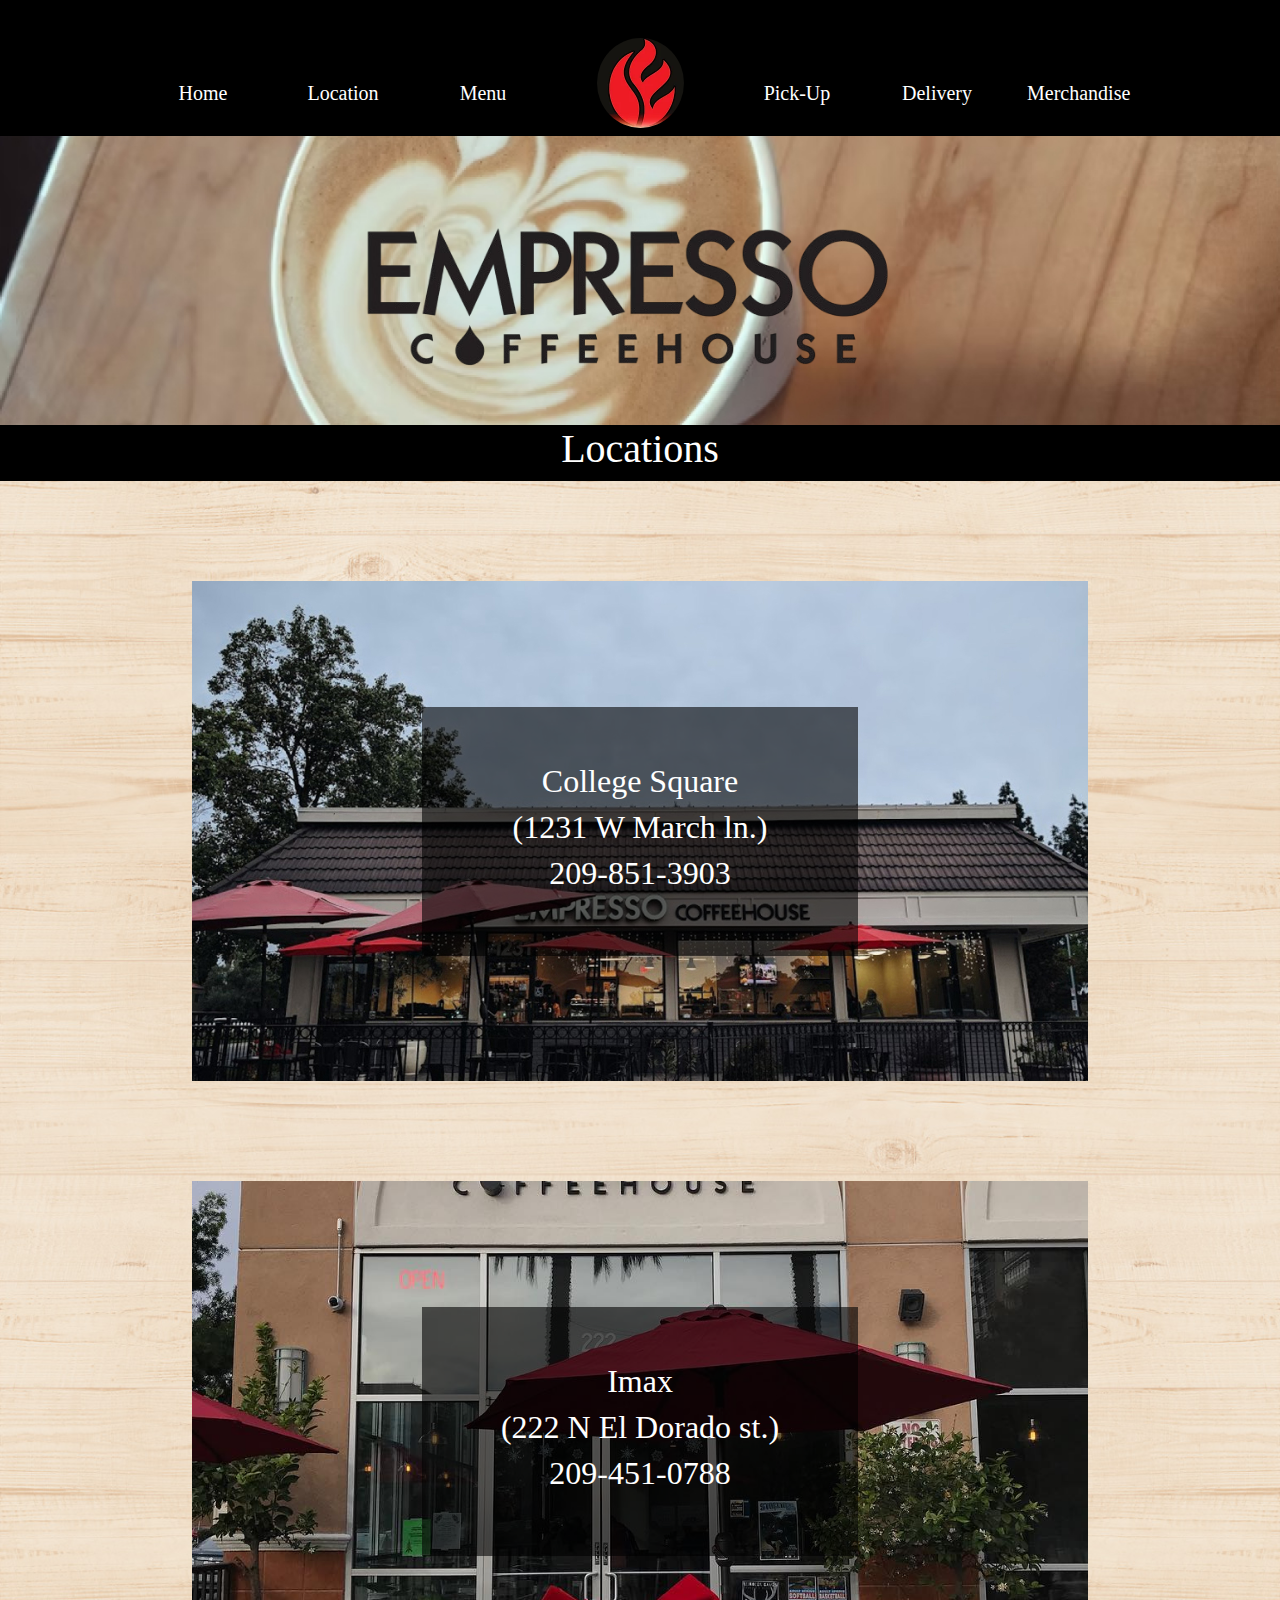
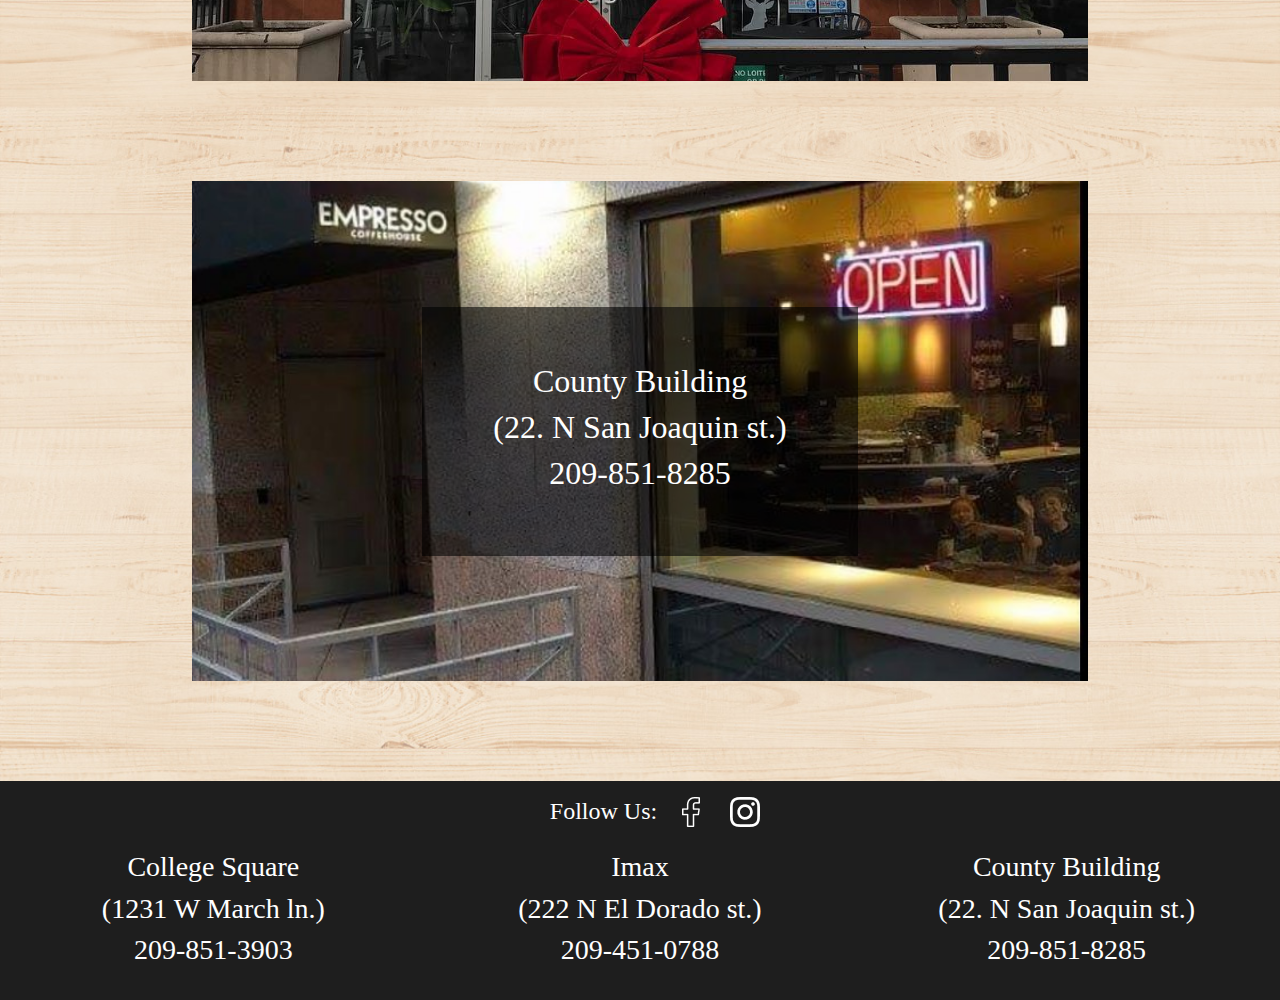
==== pages/locations.html @ 292f8e41 "Footer Responsiveness" ====
<!doctype html>
<html lang="en">
  <head>
    <meta charset="utf-8">
    <meta name="viewport" content="width=device-width, initial-scale=1">
    <title>Empresso Coffee House(Business Redesign)</title>
    <link href="https://cdn.jsdelivr.net/npm/bootstrap@5.3.3/dist/css/bootstrap.min.css" rel="stylesheet" integrity="sha384-QWTKZyjpPEjISv5WaRU9OFeRpok6YctnYmDr5pNlyT2bRjXh0JMhjY6hW+ALEwIH" crossorigin="anonymous">
    <link rel="stylesheet" href="../styles/location-style.css">
    <link rel="stylesheet" href="../styles/style.css">
  </head>

  <body>
  
  <!--Navbar start-->
  <nav class="navbar navbar-expand-lg" data-bs-theme="dark">
    <div class="container-fluid">
        <a class="navbar-brand d-lg-none nav-image-container">
            <img class=" nav-image" src="../assets/Empresso Horizontal Red black outline_ed.webp" alt="Cafe Logo" />
        </a>
        <button class="navbar-toggler" type="button" data-bs-toggle="collapse" data-bs-target="#navbarNav"
            aria-controls="navbarNav" aria-expanded="false" aria-label="Toggle navigation">
            <span class="navbar-toggler-icon"></span>
        </button>
        <div class="collapse navbar-collapse" id="navbarNav">
            <ul class="navbar-nav mx-auto navColor">
                <li class="nav-item text-navbar">
                    <a href="../index.html">Home</a>
                </li>
                <li class="nav-item text-navbar">
                    <a href="../pages/locations.html">Location</a>
                </li>
                <li class="nav-item text-navbar">
                    <a href="../pages/menu.html">Menu</a>
                </li>
                <a class="d-none d-lg-block nav-image-container">
                    <img class=" nav-image" src="../assets/Empresso Horizontal Red black outline_ed.webp" alt="Cafe Logo" />
                </a>
                <li class="nav-item text-navbar">
                    <a href="https://empresso-coffee-college-square.square.site/" target="_blank" >Pick-Up</a>
                </li>
                <li class="nav-item text-navbar">
                    <a href="https://order.online/online-ordering/business/~341841?delivery=true" target="_blank">Delivery</a>
                </li>
                <li class="nav-item text-navbar">
                    <a href="https://www.empressocoffee.com/collections/all" target="_blank">Merchandise</a>
                </li>
            </ul>
        </div>
    </div>
</nav>
  <!--Navbar end-->

  <!--Under Nav Image Start-->
  <div class="container-fluid java-bg">
    <div class="row d-flex justify-content-center">
      <div class="col-6 java-box">
        <img class="java-image" src="../assets/empressologo.png" alt="Image of coffee mug filled with coffee">
      </div>
    </div>

  </div>
  <!--Under Nav Image End-->

<!--Section Title start-->
  <div class="container-fluid section-title">
    <div class="row d-flex justify-content-center">
      <div class="col-4 d-flex justify-content-center">
        <h1>Locations</h1>
      </div>
    </div>
  </div>
   <!--Section Title end-->

  <!--Locations start-->
    <div class="container location-one location-margin">
      <div class="row address">
        <div class="col location-text">
          <h2>College Square</h2>
          <h2>(1231 W March ln.)</h2>
          <h2>209-851-3903</h2>
        </div>
      </div>
    </div>

    <div class="container location-two location-margin">
      <div class="row address">
        <div class="col location-text">
          <h2>Imax</h2>
          <h2>(222 N El Dorado st.)</h2>
          <h2>209-451-0788</h2>
        </div>
      </div>
    </div>

    <div class="container location-three location-margin">
      <div class="row address">
        <div class="col location-text">
          <h2>County Building</h2>
          <h2>(22. N San Joaquin st.)</h2>
          <h2>209-851-8285</h2>
        </div>
      </div>
    </div>

  <!--Locations end-->
  
  <!--footer start-->
    <div class="container-fluid main-footer footer-color footer-text">
      <div class="row">
        <div class="col d-flex justify-content-center footer-center mt-3">
          <h4 class="follow-centering">Follow Us:</h4>
          <a href="#"><img class="icon-margin" src="../assets/Facebook.png" alt="FaceBook Logo"> </a>
          
          <a href="#"><img class="icon-margin2" src="../assets/Instagram.png" alt="Instagram Logo"></a>
        </div>
      </div>
      <div class="row mt-3 text-center">
        <div class="col-12 col-md-4 footer-margin">
          <h3>College Square</h3>
          <h3>(1231 W March ln.)</h3>
          <h3>209-851-3903</h3>
        </div>
        <div class="col-12 col-md-4 footer-margin">
          <h3>Imax</h3>
          <h3>(222 N El Dorado st.)</h3>
          <h3>209-451-0788</h3>
        </div>
        <div class="col-12 col-md-4 footer-margin">
          <h3>County Building</h3>
          <h3>(22. N San Joaquin st.)</h3>
          <h3>209-851-8285</h3>
        </div>
      </div>
    </div>
  <!--footer end-->
  
    <script src="https://cdn.jsdelivr.net/npm/bootstrap@5.3.3/dist/js/bootstrap.bundle.min.js" integrity="sha384-YvpcrYf0tY3lHB60NNkmXc5s9fDVZLESaAA55NDzOxhy9GkcIdslK1eN7N6jIeHz" crossorigin="anonymous"></script>
  </body>

  </html>
---- styles/location-style.css ----
.location-margin{
    margin-top: 100px;
}

.location-one {
  background-image: url(../assets/CollegeSquareLocation4.jpg);
  background-repeat: no-repeat;
  background-position: center;
  max-width: 70%;
  height: 500px;
  background-size: cover;
  display: flex;
  justify-content: center;
  align-items: center;
}

.location-two {
  background-image: url(../assets/imaxcoffee.jpg);
  background-repeat: no-repeat;
  background-position: center;
  max-width: 70%;
  height: 500px;
  background-size: cover;
  display: flex;
  justify-content: center;
  align-items: center;
}

.location-three {
  background-image: url(../assets/courtcoffee.jpg);
  background-repeat: no-repeat;
  background-position: center;
  max-width:  70%;
  height: 500px;
  background-size: cover;
  display: flex;
  justify-content: center;
  align-items: center;
}

.address {
    background-color: #00000096;
    color: #ffffff;
    text-align: center;
    padding: 55px;
    width: 50%;
    font-family: serif, sans-serif;
    align-items: center;
  }

  @media screen and (max-width: 900px){
    .address{
        height: 50%;
        width: 70%;
        padding: 30px;
        display: flex;
        justify-content: center;
    }
  }

  @media screen and (max-width: 730px){
    .address{
        width: 75%;
        height: 50%;
        padding: 10px
    
    }
  }

  @media screen and (max-width: 580px){
    .address{
        width: 80%;
        height: 55%;
        padding: 0px;
    }
  }

  @media screen and (max-width: 500px) {
    .location-one{
        max-width: 80%;
    }
    .location-two{
        max-width: 80%;
    }
    .location-three{
        max-width: 80%;
    }
  }

  @media screen and (max-width: 426px) {
   .address{
    width: 82.5%;
   }
  }
---- styles/style.css ----
/* Fonts Start */
@font-face {
    font-family: Serif;
    src: url(../assets/fonts/HedvigLettersSerif-Regular-VariableFont_opsz.ttf);
}

@font-face {
    font-family: Sans;
    src: url(../assets/fonts/HedvigLettersSans-Regular.ttf);
}

/* Fonts End */


/*Element selectors start*/
body {
    background-image: url(../assets/bgtexture.jpg);
    background-size: 100%;
    background-repeat: repeat-y;
}

/*Element selectots end*/

/*Class selections start*/

/* NavBar & Logo Start */
.navbar {
    background-color: black;
}

.navbar-nav a {
    color: white;
    text-decoration: none;
}

.navbar-nav a:hover {
    color: #EC221F;
}

.navbar button {
    color: white;
}

.nav-image {
    border-radius: 50%;
    max-width: 50%;

}

.nav-image-container {
    text-align: center;
}

.java-bg {
    background-image: url(../assets/Coffee\ Cup\ under\ Nav.jpg);
    background-repeat: no-repeat;
    background-size: cover;
    background-position: center;
    max-width: 100%;
    height: auto;

}

.java-box {
    margin: 3rem;
}

.java-image {
    max-width: 100%;
    min-width: 220px;
}

/* NavBar & Logo End */

/* Section Title Start */
.section-title {
    color: white;
    background-color: black;
    font-family: serif, sans-serif;
}

/* Section Title End */

/* About Start */
.about-bg {
    background-image: url(../assets/oldshop.jpg);
    background-repeat: no-repeat;
    background-position: center;
    background-size: cover;
    color: white;
    font-family: serif, sans-serif;
    max-width: 90%;
    height: auto;
    margin-top: 5rem;
}

.about-box {
    background-color: #080808ba;
    margin-top: 15rem;
    margin-bottom: 15rem;
}

/* About End */

/* Footer Home Start */

.main-footer {
    font-family: serif, sans-serif;
    width: 100%;
    height: auto;
}

.footer-color {
    background-color: #1e1e1e;
    padding-bottom: 25px;
    margin-top: 100px;
}

.footer-text {
    color: #ffffff;
}

.footer-center{
    display: flex;
    justify-content: center;
}

.follow-centering {
    margin-left: 30px
}

.icon-margin {
    margin-left: 25px;
    margin-right: 15px;
}

.icon-margin2 {
    margin-left: 15px;
}

/* Footer Home End */



/*Class selectors end*/

/*Media queries start*/
@media (min-width:992px) {
    .navbar-nav li {
        font-family: serif, sans-serif;
        font-size: 1.25rem;
        text-align: center;
        width: 100px;
        margin: 70px 20px 20px;
    }

    .navColor {
        background: black 0% 0% no-repeat padding-box;
        top: 0px;
        bottom: 0px;
        width: auto;
        height: 7.5rem;
        justify-content: center;
        align-items: flex-end;
    }
}

@media (max-width: 991px) {
    .navbar-collapse {
        background-color: black;
        position: absolute;
        top: 100%;
        left: 0;
        right: 0;
        z-index: 1000;
    }

    .navbar-nav li {
        font-family: serif, sans-serif;
        font-size: 1.25rem;
        text-align: start;
        width: 100px;
        margin: 1rem;
    }

    .navColor {
        background-color: black;
        width: 100%;
        padding: 1rem 0;
    }
}

@media (max-width: 767px){
    .footer-margin{
        margin: 50px 0 0;
    }
}

@media (max-width: 426px) {
    .about-text {
        font-size: x-large;
    }
}

/*Media queries end*/
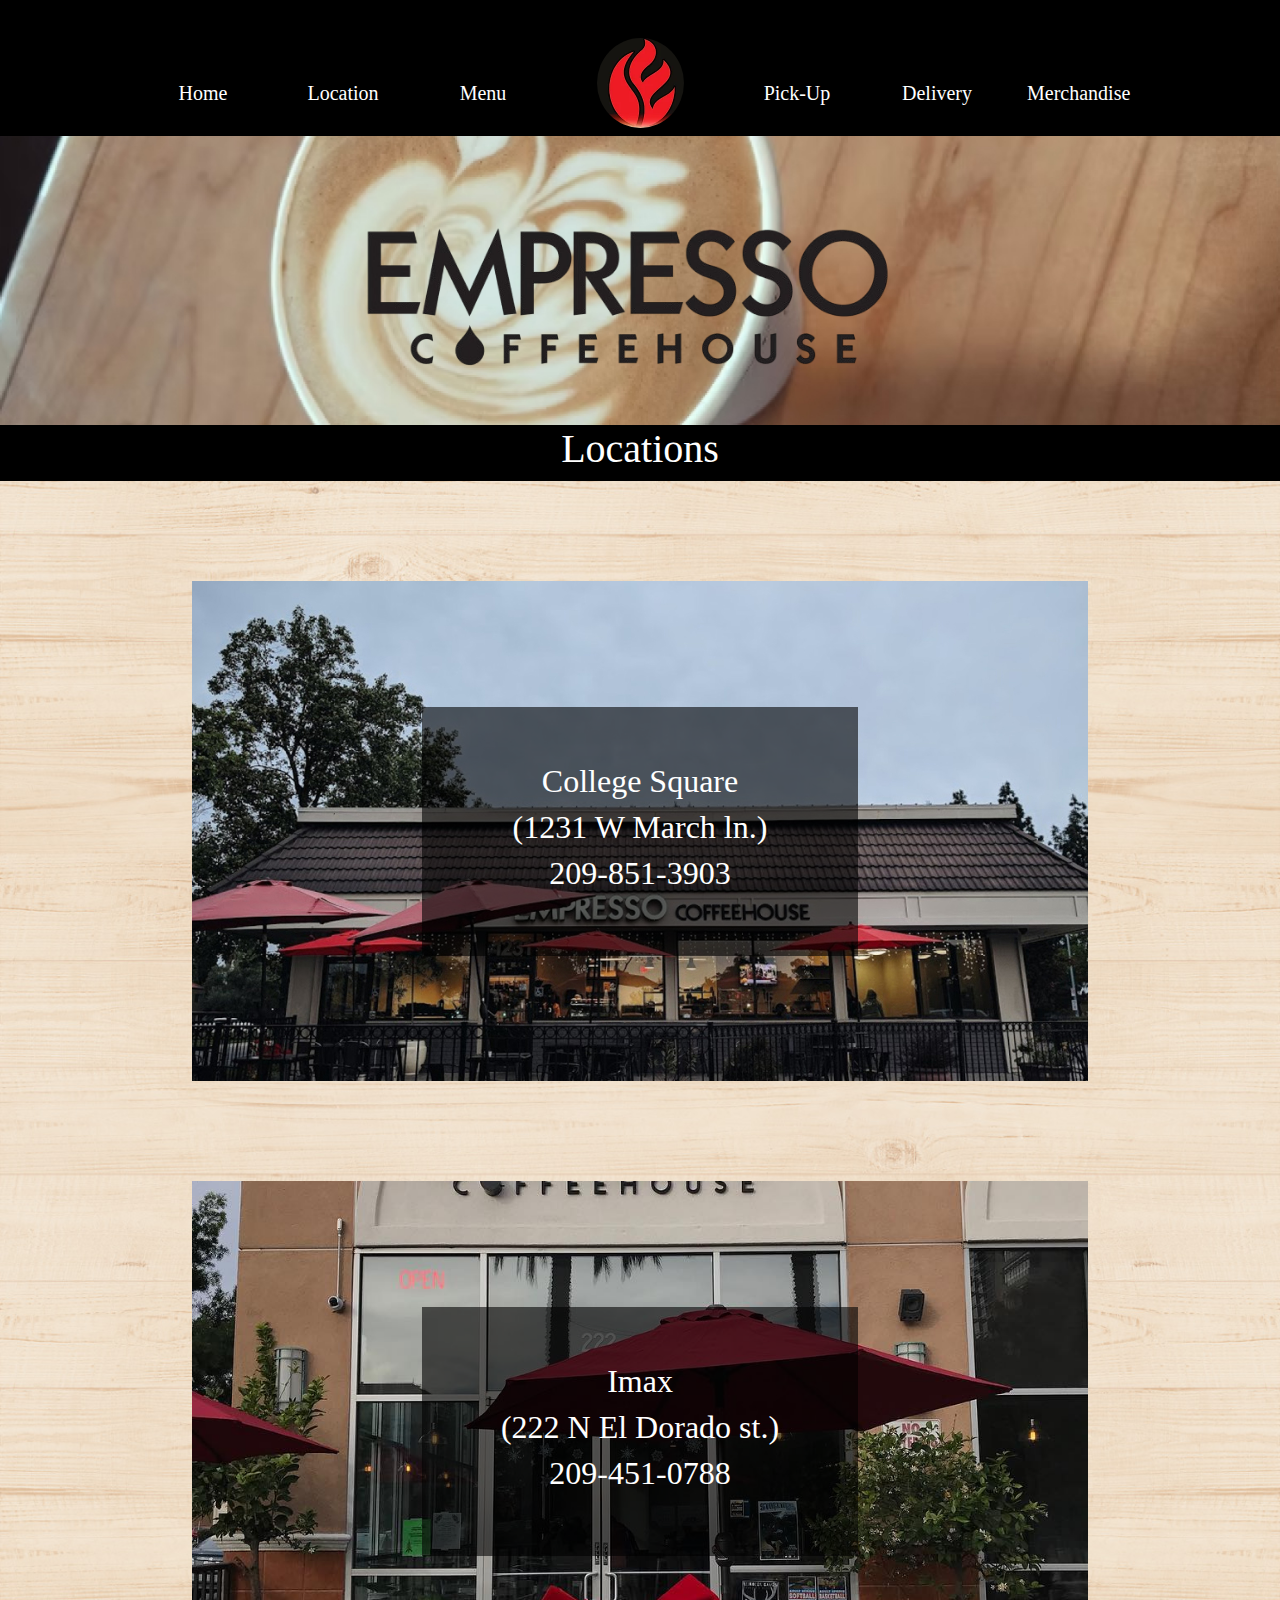
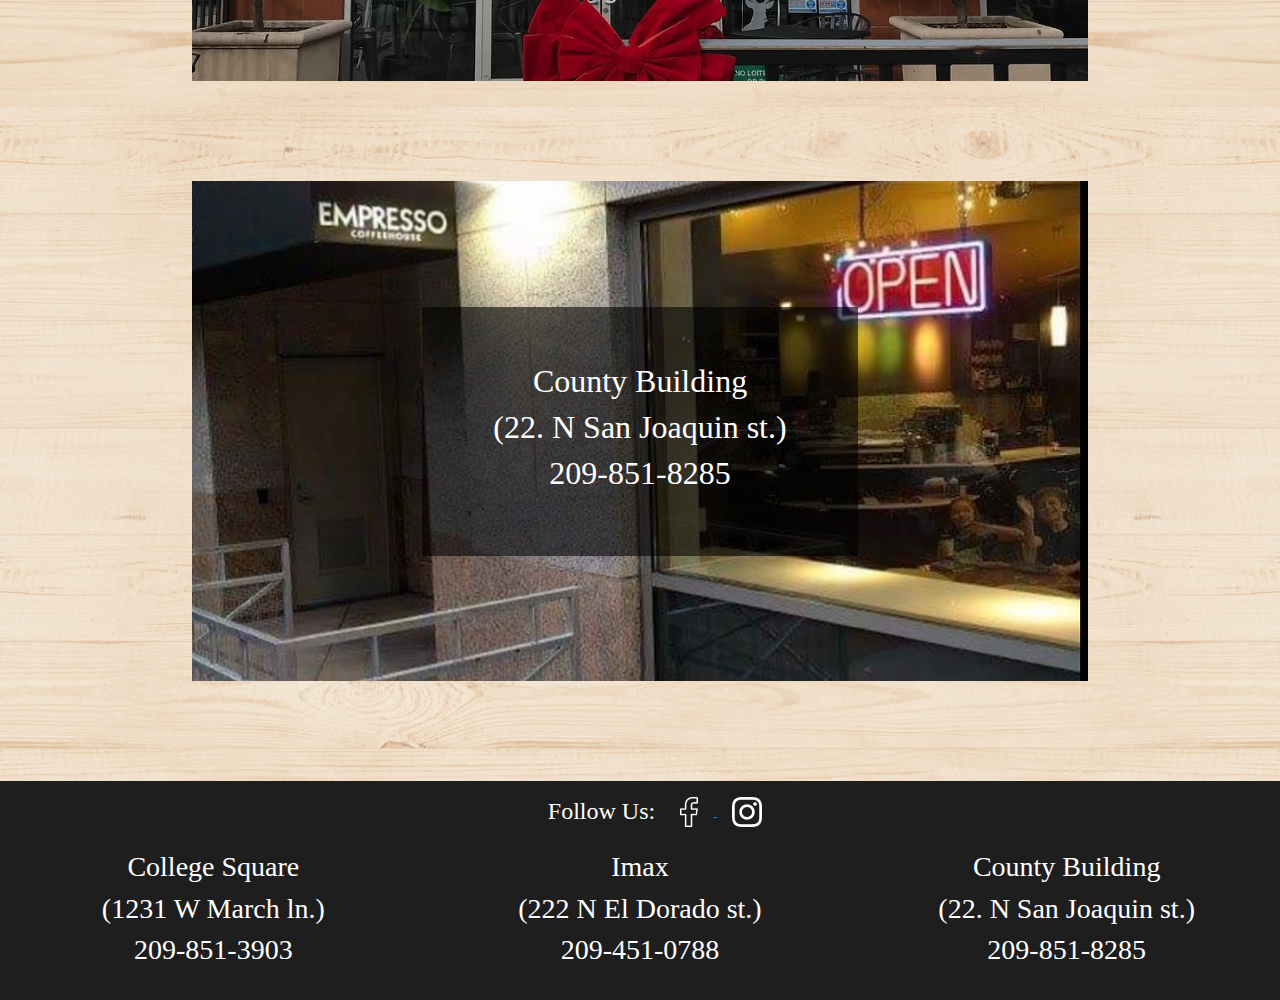
==== commit 42b42752: "Image resizing and responsiveness" ====
--- a/pages/locations.html
+++ b/pages/locations.html
@@ -107,11 +107,13 @@
   <!--footer start-->
     <div class="container-fluid main-footer footer-color footer-text">
       <div class="row">
-        <div class="col d-flex justify-content-center footer-center mt-3">
+        <div class="col follow-content mt-3">
           <h4 class="follow-centering">Follow Us:</h4>
+          <div class="footer-shift">
           <a href="#"><img class="icon-margin" src="../assets/Facebook.png" alt="FaceBook Logo"> </a>
           
           <a href="#"><img class="icon-margin2" src="../assets/Instagram.png" alt="Instagram Logo"></a>
+        </div>
         </div>
       </div>
       <div class="row mt-3 text-center">
--- a/styles/location-style.css
+++ b/styles/location-style.css
@@ -1,6 +1,5 @@
-
-.location-margin{
-    margin-top: 100px;
+.location-margin {
+  margin-top: 100px;
 }
 
 .location-one {
@@ -31,7 +30,7 @@
   background-image: url(../assets/courtcoffee.jpg);
   background-repeat: no-repeat;
   background-position: center;
-  max-width:  70%;
+  max-width: 70%;
   height: 500px;
   background-size: cover;
   display: flex;
@@ -40,56 +39,81 @@
 }
 
 .address {
-    background-color: #00000096;
-    color: #ffffff;
-    text-align: center;
-    padding: 55px;
-    width: 50%;
-    font-family: serif, sans-serif;
-    align-items: center;
+  background-color: #00000096;
+  color: #ffffff;
+  text-align: center;
+  padding: 55px;
+  width: 50%;
+  font-family: serif, sans-serif;
+  align-items: center;
+}
+
+@media screen and (max-width: 900px) {
+  .address {
+    height: 50%;
+    width: 70%;
+    padding: 30px;
+    display: flex;
+    justify-content: center;
+  }
+}
+
+@media screen and (max-width: 730px) {
+  .address {
+    width: 75%;
+    height: 50%;
+    padding: 10px;
+  }
+}
+
+@media screen and (max-width: 580px) {
+  .address {
+    width: 80%;
+    height: 55%;
+    padding: 0px;
+  }
+}
+
+@media screen and (max-width: 500px) {
+  .location-one {
+    max-width: 80%;
+  }
+  .location-two {
+    max-width: 80%;
+  }
+  .location-three {
+    max-width: 80%;
+  }
+}
+
+@media screen and (max-width: 426px) {
+  .address {
+    width: 82.5%;
   }
 
-  @media screen and (max-width: 900px){
-    .address{
-        height: 50%;
-        width: 70%;
-        padding: 30px;
-        display: flex;
-        justify-content: center;
-    }
+  .location-one {
+    max-width: 80%;
+    height: 400px;
   }
+  .location-two {
+    max-width: 80%;
+    height: 400px;
+  }
+  .location-three {
+    max-width: 80%;
+    height: 400px;
+  }
+}
 
-  @media screen and (max-width: 730px){
-    .address{
-        width: 75%;
-        height: 50%;
-        padding: 10px
-    
-    }
-  }
+@media screen and (max-width: 320px){
+    .location-one {
+        height: 350px;
+      }
+      .location-two {
 
-  @media screen and (max-width: 580px){
-    .address{
-        width: 80%;
-        height: 55%;
-        padding: 0px;
-    }
-  }
-
-  @media screen and (max-width: 500px) {
-    .location-one{
-        max-width: 80%;
-    }
-    .location-two{
-        max-width: 80%;
-    }
-    .location-three{
-        max-width: 80%;
-    }
-  }
-
-  @media screen and (max-width: 426px) {
-   .address{
-    width: 82.5%;
-   }
-  }
+        height: 350px;
+      }
+      .location-three {
+        height: 350px;
+      }
+}
--- a/styles/style.css
+++ b/styles/style.css
@@ -120,7 +120,7 @@
     color: #ffffff;
 }
 
-.footer-center{
+.follow-content{
     display: flex;
     justify-content: center;
 }
@@ -192,8 +192,9 @@
 
 @media (max-width: 767px){
     .footer-margin{
-        margin: 50px 0 0;
-    }
+        margin: 40px 0 0;
+    }
+
 }
 
 @media (max-width: 426px) {
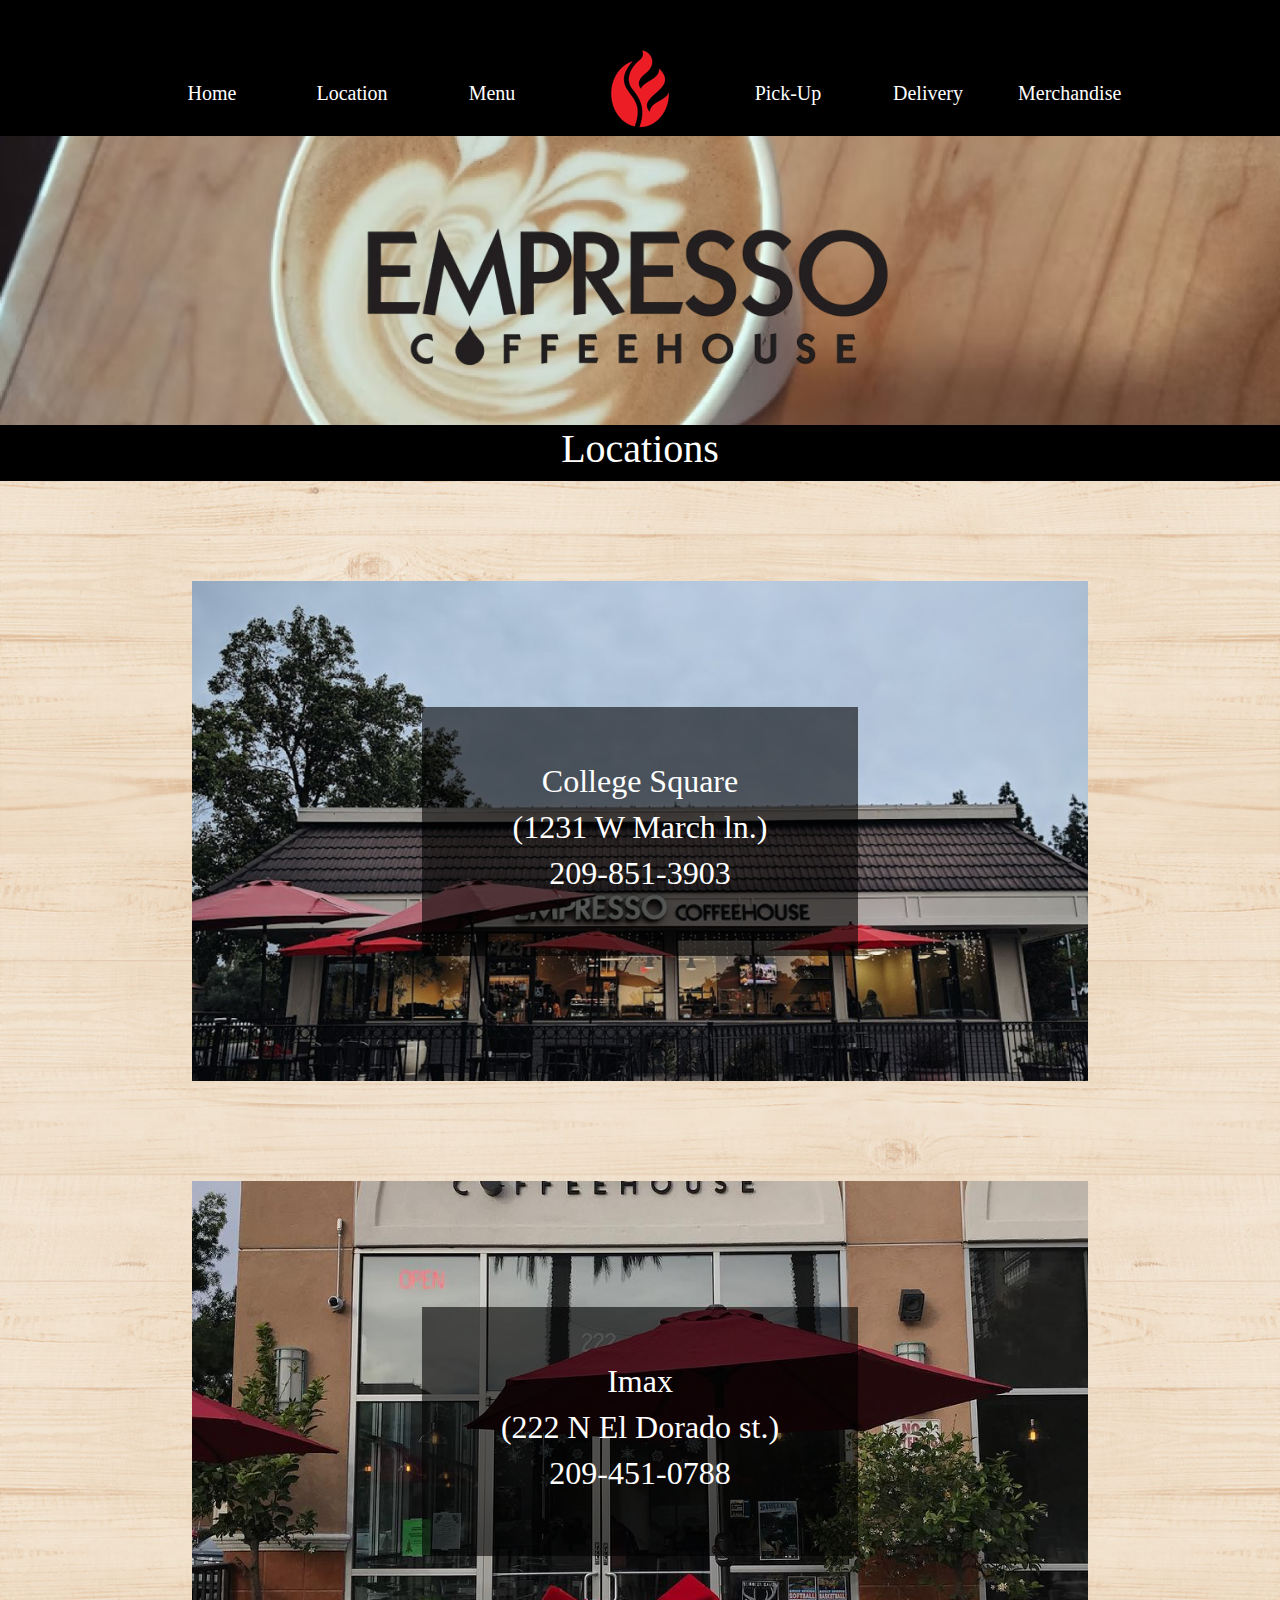
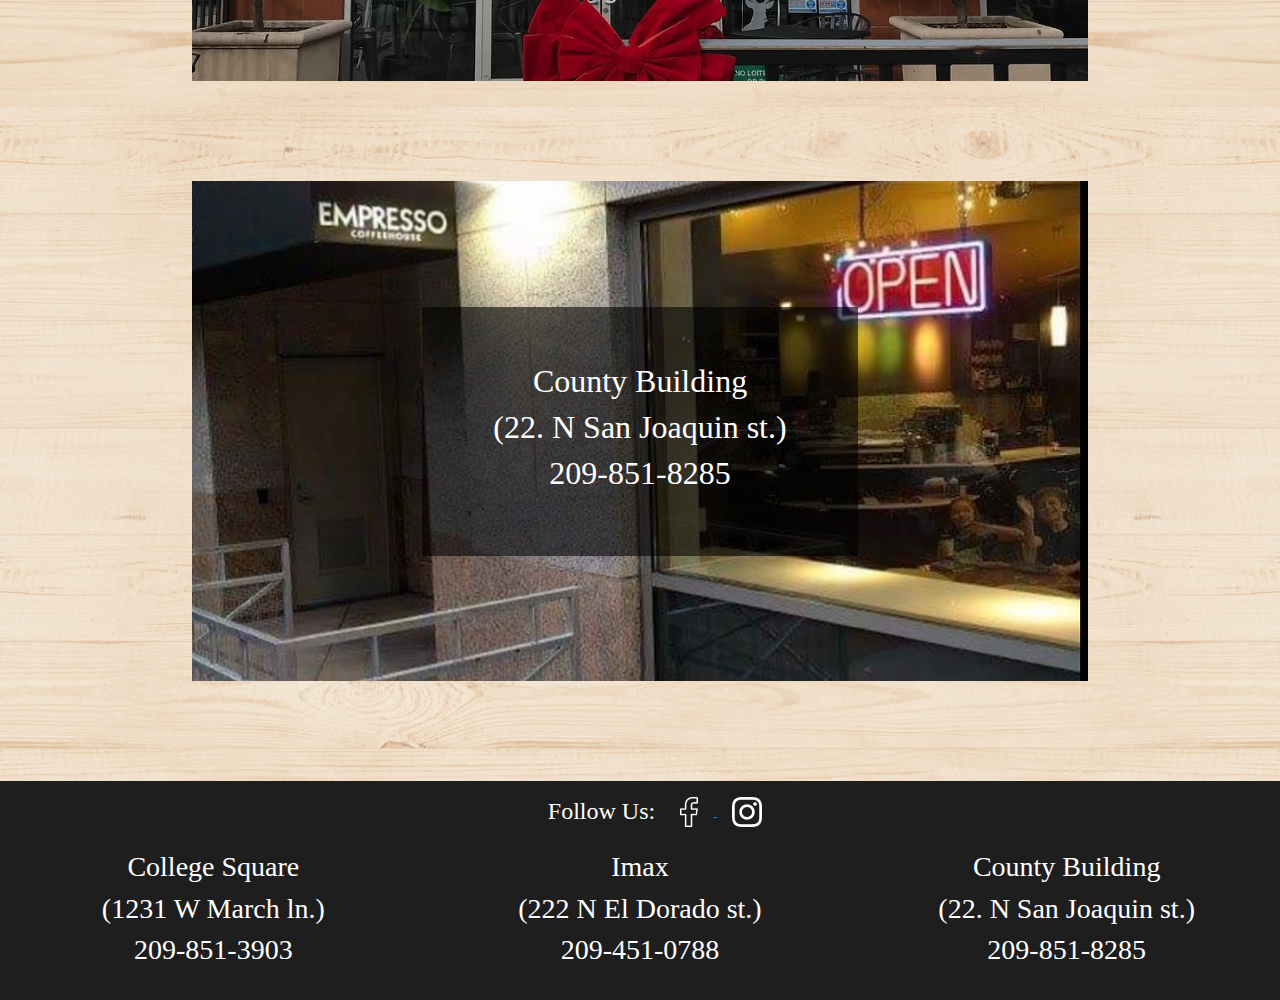
==== commit bf5ccc66: "Merge branch 'main' of https://github.com/santimm44/Business-Redesign-Empresso-Coffee-House" ====
--- a/pages/locations.html
+++ b/pages/locations.html
@@ -15,7 +15,7 @@
   <nav class="navbar navbar-expand-lg" data-bs-theme="dark">
     <div class="container-fluid">
         <a class="navbar-brand d-lg-none nav-image-container">
-            <img class=" nav-image" src="../assets/Empresso Horizontal Red black outline_ed.webp" alt="Cafe Logo" />
+            <img class=" nav-image" src="../assets/empressoNavLogo.png" alt="Cafe Logo" />
         </a>
         <button class="navbar-toggler" type="button" data-bs-toggle="collapse" data-bs-target="#navbarNav"
             aria-controls="navbarNav" aria-expanded="false" aria-label="Toggle navigation">
@@ -33,7 +33,7 @@
                     <a href="../pages/menu.html">Menu</a>
                 </li>
                 <a class="d-none d-lg-block nav-image-container">
-                    <img class=" nav-image" src="../assets/Empresso Horizontal Red black outline_ed.webp" alt="Cafe Logo" />
+                    <img class=" nav-image" src="../assets/empressoNavLogo.png" alt="Cafe Logo" />
                 </a>
                 <li class="nav-item text-navbar">
                     <a href="https://empresso-coffee-college-square.square.site/" target="_blank" >Pick-Up</a>
--- a/styles/style.css
+++ b/styles/style.css
@@ -38,7 +38,10 @@
 }
 
 .navbar button {
-    color: white;
+    color: #EC221F;
+}
+.navbar button:hover {
+    color: #EC221F;
 }
 
 .nav-image {
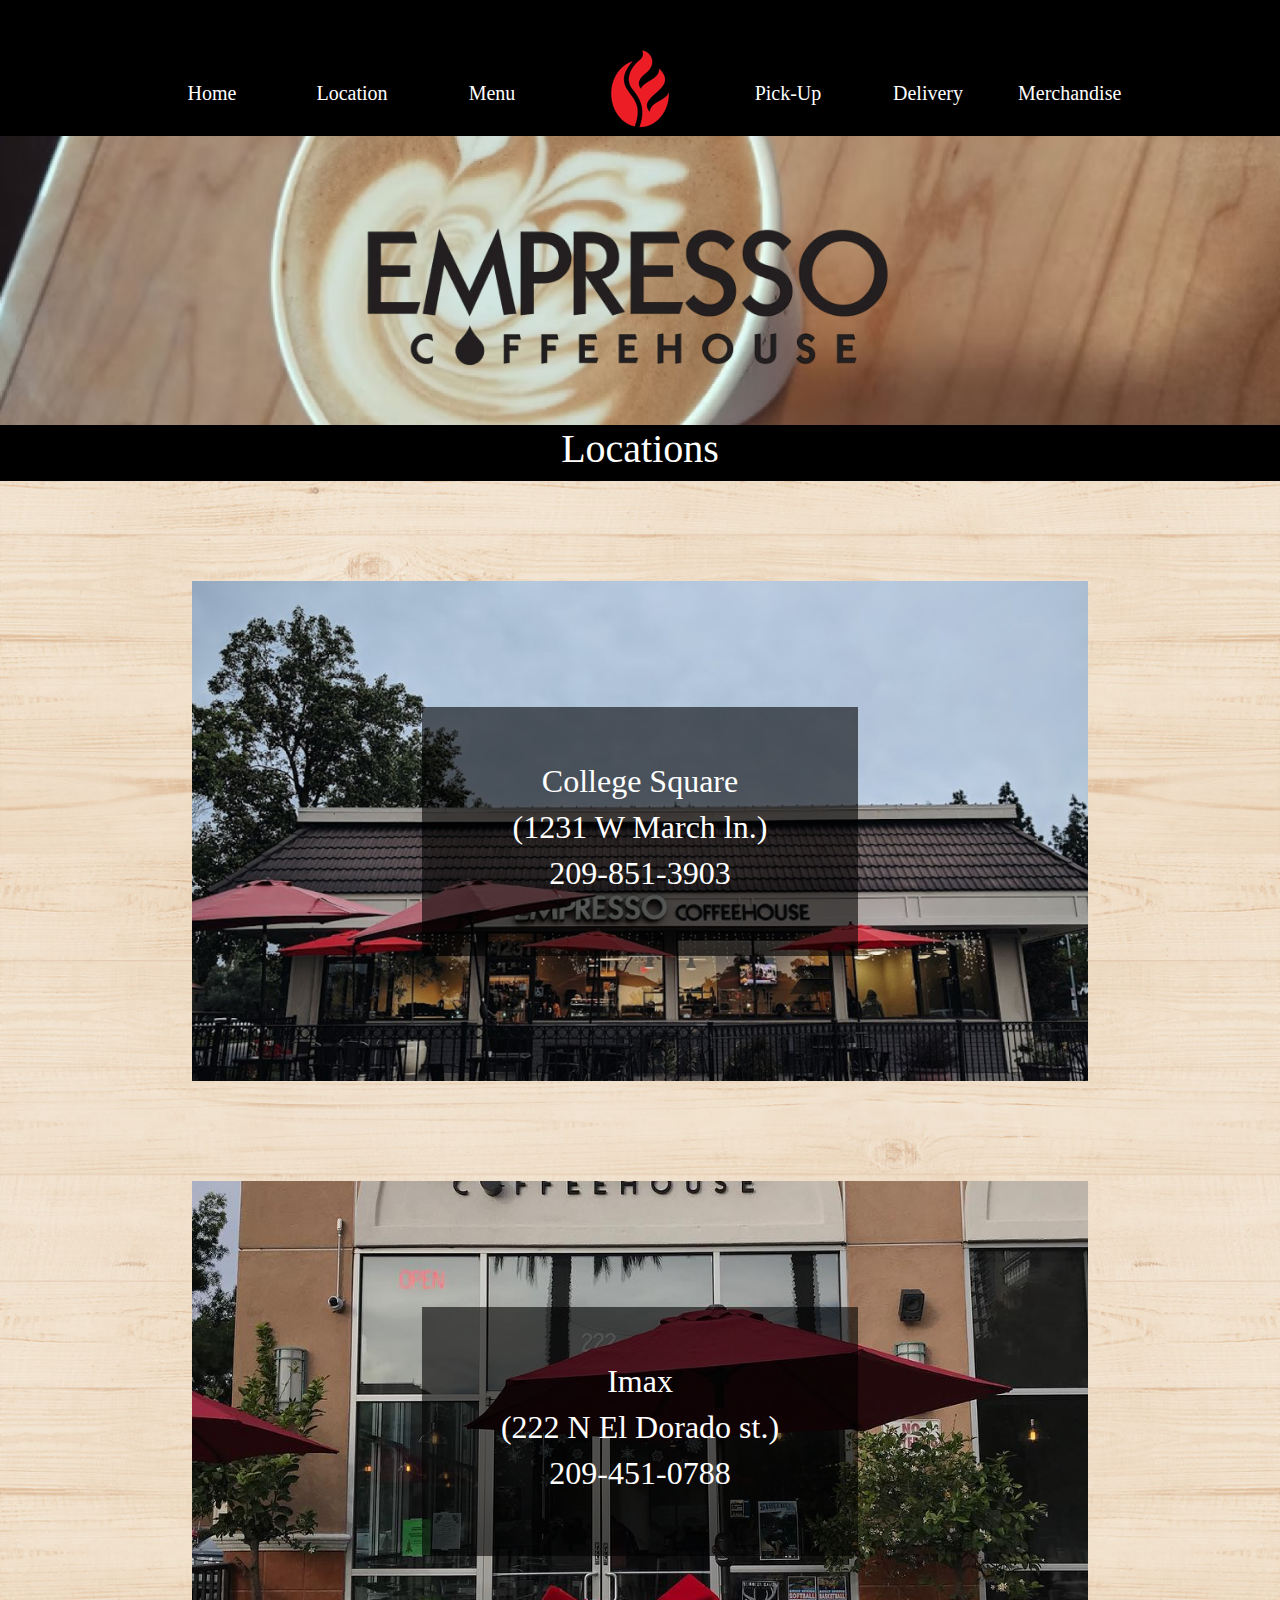
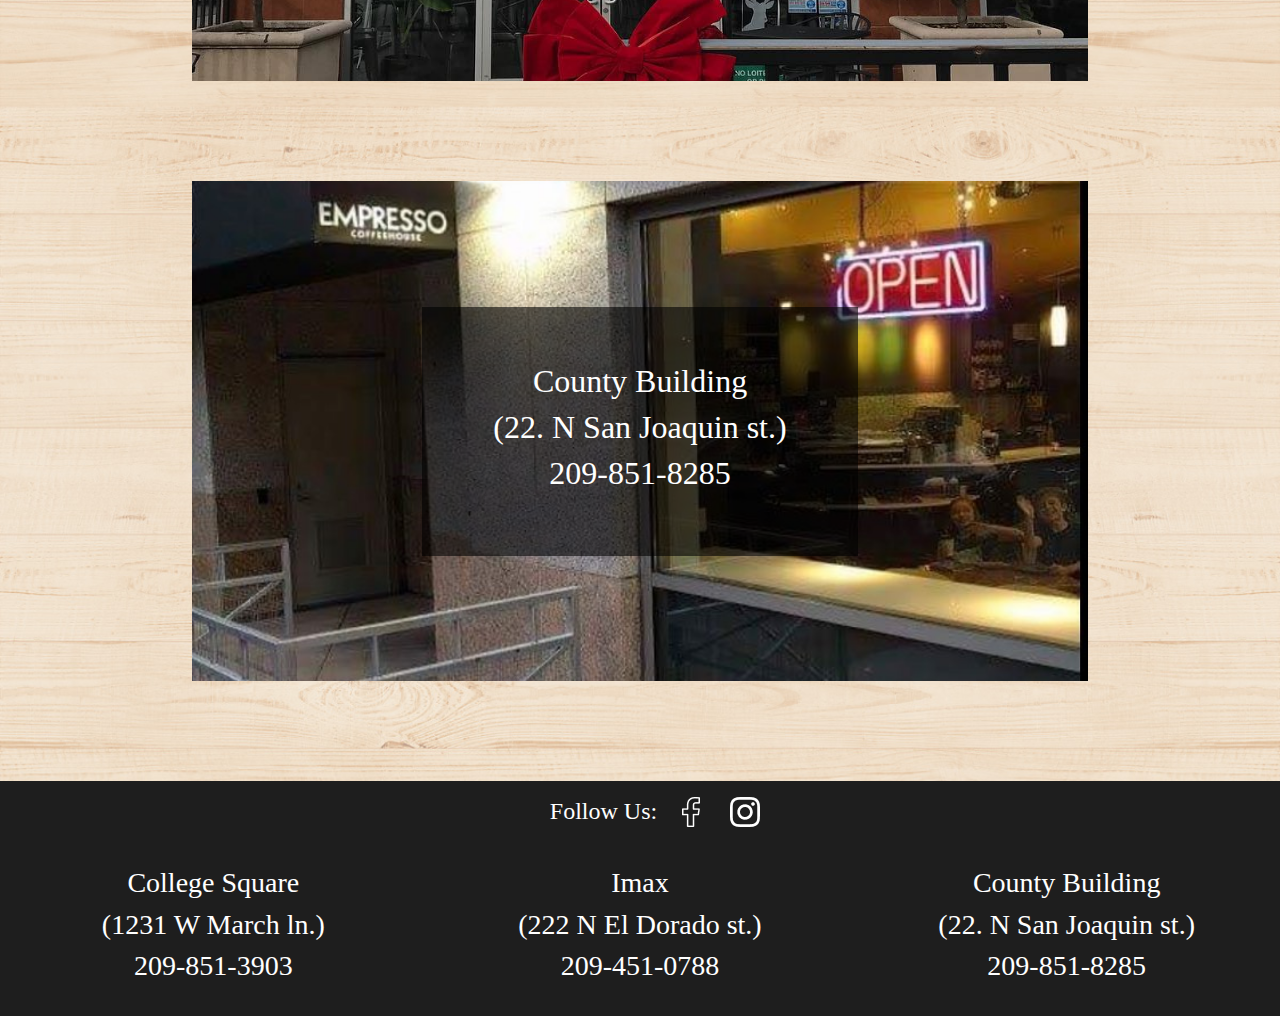
==== commit c7164a63: "Display none for footer" ====
--- a/pages/locations.html
+++ b/pages/locations.html
@@ -1,53 +1,55 @@
 <!doctype html>
 <html lang="en">
-  <head>
-    <meta charset="utf-8">
-    <meta name="viewport" content="width=device-width, initial-scale=1">
-    <title>Empresso Coffee House(Business Redesign)</title>
-    <link href="https://cdn.jsdelivr.net/npm/bootstrap@5.3.3/dist/css/bootstrap.min.css" rel="stylesheet" integrity="sha384-QWTKZyjpPEjISv5WaRU9OFeRpok6YctnYmDr5pNlyT2bRjXh0JMhjY6hW+ALEwIH" crossorigin="anonymous">
-    <link rel="stylesheet" href="../styles/location-style.css">
-    <link rel="stylesheet" href="../styles/style.css">
-  </head>
 
-  <body>
-  
+<head>
+  <meta charset="utf-8">
+  <meta name="viewport" content="width=device-width, initial-scale=1">
+  <title>Empresso Coffee House(Business Redesign)</title>
+  <link href="https://cdn.jsdelivr.net/npm/bootstrap@5.3.3/dist/css/bootstrap.min.css" rel="stylesheet"
+    integrity="sha384-QWTKZyjpPEjISv5WaRU9OFeRpok6YctnYmDr5pNlyT2bRjXh0JMhjY6hW+ALEwIH" crossorigin="anonymous">
+  <link rel="stylesheet" href="../styles/location-style.css">
+  <link rel="stylesheet" href="../styles/style.css">
+</head>
+
+<body>
+
   <!--Navbar start-->
   <nav class="navbar navbar-expand-lg" data-bs-theme="dark">
     <div class="container-fluid">
-        <a class="navbar-brand d-lg-none nav-image-container">
+      <a class="navbar-brand d-lg-none nav-image-container">
+        <img class=" nav-image" src="../assets/empressoNavLogo.png" alt="Cafe Logo" />
+      </a>
+      <button class="navbar-toggler" type="button" data-bs-toggle="collapse" data-bs-target="#navbarNav"
+        aria-controls="navbarNav" aria-expanded="false" aria-label="Toggle navigation">
+        <span class="navbar-toggler-icon"></span>
+      </button>
+      <div class="collapse navbar-collapse" id="navbarNav">
+        <ul class="navbar-nav mx-auto navColor">
+          <li class="nav-item text-navbar">
+            <a href="../index.html">Home</a>
+          </li>
+          <li class="nav-item text-navbar">
+            <a href="../pages/locations.html">Location</a>
+          </li>
+          <li class="nav-item text-navbar">
+            <a href="../pages/menu.html">Menu</a>
+          </li>
+          <a class="d-none d-lg-block nav-image-container">
             <img class=" nav-image" src="../assets/empressoNavLogo.png" alt="Cafe Logo" />
-        </a>
-        <button class="navbar-toggler" type="button" data-bs-toggle="collapse" data-bs-target="#navbarNav"
-            aria-controls="navbarNav" aria-expanded="false" aria-label="Toggle navigation">
-            <span class="navbar-toggler-icon"></span>
-        </button>
-        <div class="collapse navbar-collapse" id="navbarNav">
-            <ul class="navbar-nav mx-auto navColor">
-                <li class="nav-item text-navbar">
-                    <a href="../index.html">Home</a>
-                </li>
-                <li class="nav-item text-navbar">
-                    <a href="../pages/locations.html">Location</a>
-                </li>
-                <li class="nav-item text-navbar">
-                    <a href="../pages/menu.html">Menu</a>
-                </li>
-                <a class="d-none d-lg-block nav-image-container">
-                    <img class=" nav-image" src="../assets/empressoNavLogo.png" alt="Cafe Logo" />
-                </a>
-                <li class="nav-item text-navbar">
-                    <a href="https://empresso-coffee-college-square.square.site/" target="_blank" >Pick-Up</a>
-                </li>
-                <li class="nav-item text-navbar">
-                    <a href="https://order.online/online-ordering/business/~341841?delivery=true" target="_blank">Delivery</a>
-                </li>
-                <li class="nav-item text-navbar">
-                    <a href="https://www.empressocoffee.com/collections/all" target="_blank">Merchandise</a>
-                </li>
-            </ul>
-        </div>
+          </a>
+          <li class="nav-item text-navbar">
+            <a href="https://empresso-coffee-college-square.square.site/" target="_blank">Pick-Up</a>
+          </li>
+          <li class="nav-item text-navbar">
+            <a href="https://order.online/online-ordering/business/~341841?delivery=true" target="_blank">Delivery</a>
+          </li>
+          <li class="nav-item text-navbar">
+            <a href="https://www.empressocoffee.com/collections/all" target="_blank">Merchandise</a>
+          </li>
+        </ul>
+      </div>
     </div>
-</nav>
+  </nav>
   <!--Navbar end-->
 
   <!--Under Nav Image Start-->
@@ -61,7 +63,7 @@
   </div>
   <!--Under Nav Image End-->
 
-<!--Section Title start-->
+  <!--Section Title start-->
   <div class="container-fluid section-title">
     <div class="row d-flex justify-content-center">
       <div class="col-4 d-flex justify-content-center">
@@ -69,74 +71,84 @@
       </div>
     </div>
   </div>
-   <!--Section Title end-->
+  <!--Section Title end-->
 
   <!--Locations start-->
-    <div class="container location-one location-margin">
-      <div class="row address">
-        <div class="col location-text">
-          <h2>College Square</h2>
-          <h2>(1231 W March ln.)</h2>
-          <h2>209-851-3903</h2>
-        </div>
+  <div class="container location-one location-margin">
+    <div class="row address">
+      <div class="col location-text">
+        <h2>College Square</h2>
+        <h2>(1231 W March ln.)</h2>
+        <h2>209-851-3903</h2>
       </div>
     </div>
+  </div>
 
-    <div class="container location-two location-margin">
-      <div class="row address">
-        <div class="col location-text">
-          <h2>Imax</h2>
-          <h2>(222 N El Dorado st.)</h2>
-          <h2>209-451-0788</h2>
-        </div>
+  <div class="container location-two location-margin">
+    <div class="row address">
+      <div class="col location-text">
+        <h2>Imax</h2>
+        <h2>(222 N El Dorado st.)</h2>
+        <h2>209-451-0788</h2>
       </div>
     </div>
+  </div>
 
-    <div class="container location-three location-margin">
-      <div class="row address">
-        <div class="col location-text">
-          <h2>County Building</h2>
-          <h2>(22. N San Joaquin st.)</h2>
-          <h2>209-851-8285</h2>
-        </div>
+  <div class="container location-three location-margin">
+    <div class="row address">
+      <div class="col location-text">
+        <h2>County Building</h2>
+        <h2>(22. N San Joaquin st.)</h2>
+        <h2>209-851-8285</h2>
       </div>
     </div>
+  </div>
 
   <!--Locations end-->
-  
+
   <!--footer start-->
-    <div class="container-fluid main-footer footer-color footer-text">
-      <div class="row">
-        <div class="col follow-content mt-3">
-          <h4 class="follow-centering">Follow Us:</h4>
-          <div class="footer-shift">
-          <a href="#"><img class="icon-margin" src="../assets/Facebook.png" alt="FaceBook Logo"> </a>
-          
-          <a href="#"><img class="icon-margin2" src="../assets/Instagram.png" alt="Instagram Logo"></a>
-        </div>
-        </div>
-      </div>
-      <div class="row mt-3 text-center">
-        <div class="col-12 col-md-4 footer-margin">
-          <h3>College Square</h3>
-          <h3>(1231 W March ln.)</h3>
-          <h3>209-851-3903</h3>
-        </div>
-        <div class="col-12 col-md-4 footer-margin">
-          <h3>Imax</h3>
-          <h3>(222 N El Dorado st.)</h3>
-          <h3>209-451-0788</h3>
-        </div>
-        <div class="col-12 col-md-4 footer-margin">
-          <h3>County Building</h3>
-          <h3>(22. N San Joaquin st.)</h3>
-          <h3>209-851-8285</h3>
-        </div>
+  <div class="container-fluid main-footer footer-color footer-text">
+    <div class="row hide-footer-one">
+      <div class="col follow-content mt-3">
+        <h4 class="follow-centering">Follow Us:</h4>
+        <a href="#"><img class="icon-margin" src="../assets/Facebook.png" alt="FaceBook Logo"> </a>
+        <a href="#"><img class="icon-margin2" src="../assets/Instagram.png" alt="Instagram Logo"></a>
       </div>
     </div>
+    <div class="row hide-footer-two">
+      <div class="col">
+        <h4 class="text-center">Follow Us:</h4>
+      </div>
+    </div>
+    <div class="row d-flex justify-content-center mt-3">
+      <div class="col hide-footer-two">
+        <a href="#"><img class="icon-margin" src="../assets/Facebook.png" alt="FaceBook Logo"> </a>
+      <a href="#"><img class="icon-margin2" src="../assets/Instagram.png" alt="Instagram Logo"></a>
+      </div>
+    </div>
+    <div class="row mt-3 text-center">
+      <div class="col-12 col-md-4 footer-margin">
+        <h3>College Square</h3>
+        <h3>(1231 W March ln.)</h3>
+        <h3>209-851-3903</h3>
+      </div>
+      <div class="col-12 col-md-4 footer-margin">
+        <h3>Imax</h3>
+        <h3>(222 N El Dorado st.)</h3>
+        <h3>209-451-0788</h3>
+      </div>
+      <div class="col-12 col-md-4 footer-margin">
+        <h3>County Building</h3>
+        <h3>(22. N San Joaquin st.)</h3>
+        <h3>209-851-8285</h3>
+      </div>
+    </div>
+  </div>
   <!--footer end-->
-  
-    <script src="https://cdn.jsdelivr.net/npm/bootstrap@5.3.3/dist/js/bootstrap.bundle.min.js" integrity="sha384-YvpcrYf0tY3lHB60NNkmXc5s9fDVZLESaAA55NDzOxhy9GkcIdslK1eN7N6jIeHz" crossorigin="anonymous"></script>
-  </body>
 
-  </html>+  <script src="https://cdn.jsdelivr.net/npm/bootstrap@5.3.3/dist/js/bootstrap.bundle.min.js"
+    integrity="sha384-YvpcrYf0tY3lHB60NNkmXc5s9fDVZLESaAA55NDzOxhy9GkcIdslK1eN7N6jIeHz"
+    crossorigin="anonymous"></script>
+</body>
+
+</html>--- a/styles/style.css
+++ b/styles/style.css
@@ -141,6 +141,10 @@
     margin-left: 15px;
 }
 
+.hide-footer-two{
+    display: none;
+}
+
 /* Footer Home End */
 
 
@@ -198,6 +202,26 @@
         margin: 40px 0 0;
     }
 
+    .hide-footer-one{
+        display: none;
+    }
+
+    .hide-footer-two{
+        display: contents;
+    }
+
+    .icon-margin {
+        margin-left: 0px;
+        margin-right: 25px;
+    }
+    
+    .icon-margin2 {
+        margin-left: 25px;
+    }
+
+    .new-margin{
+        margin-top: 30px;
+    }
 }
 
 @media (max-width: 426px) {
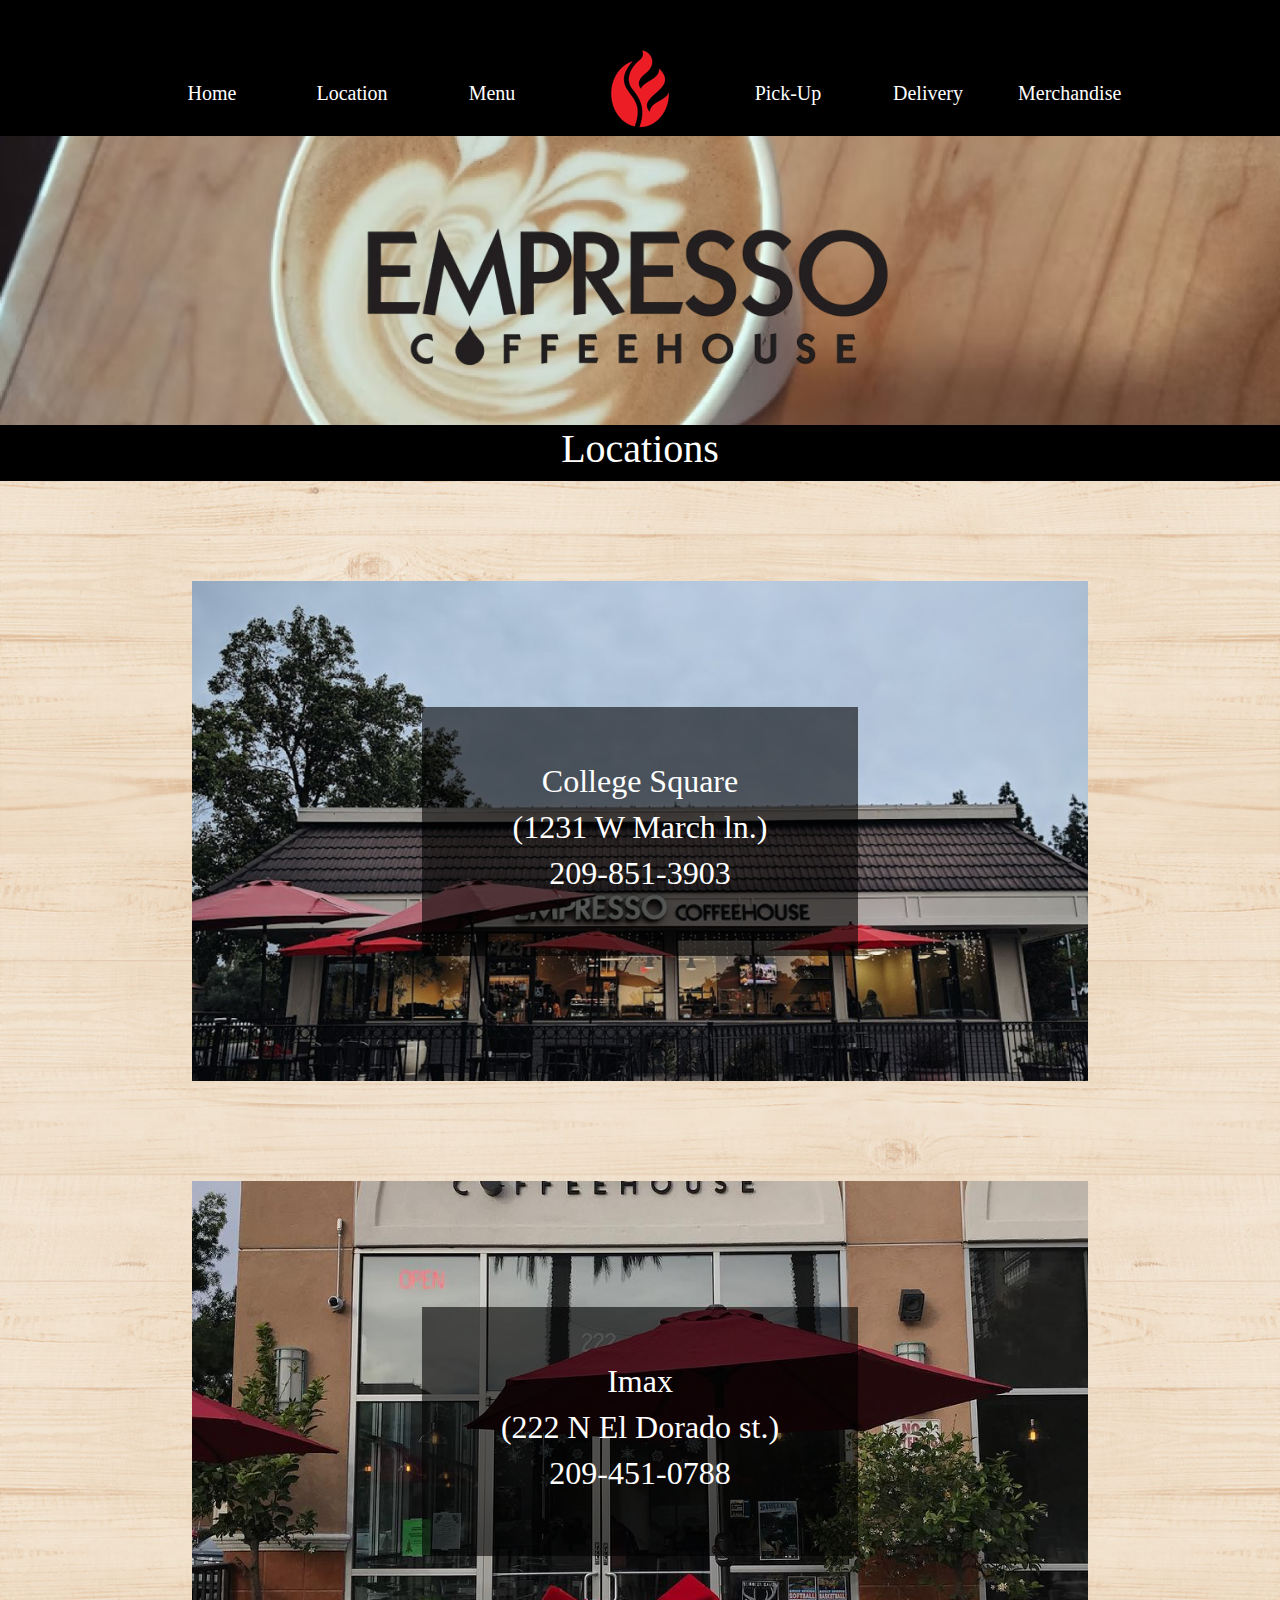
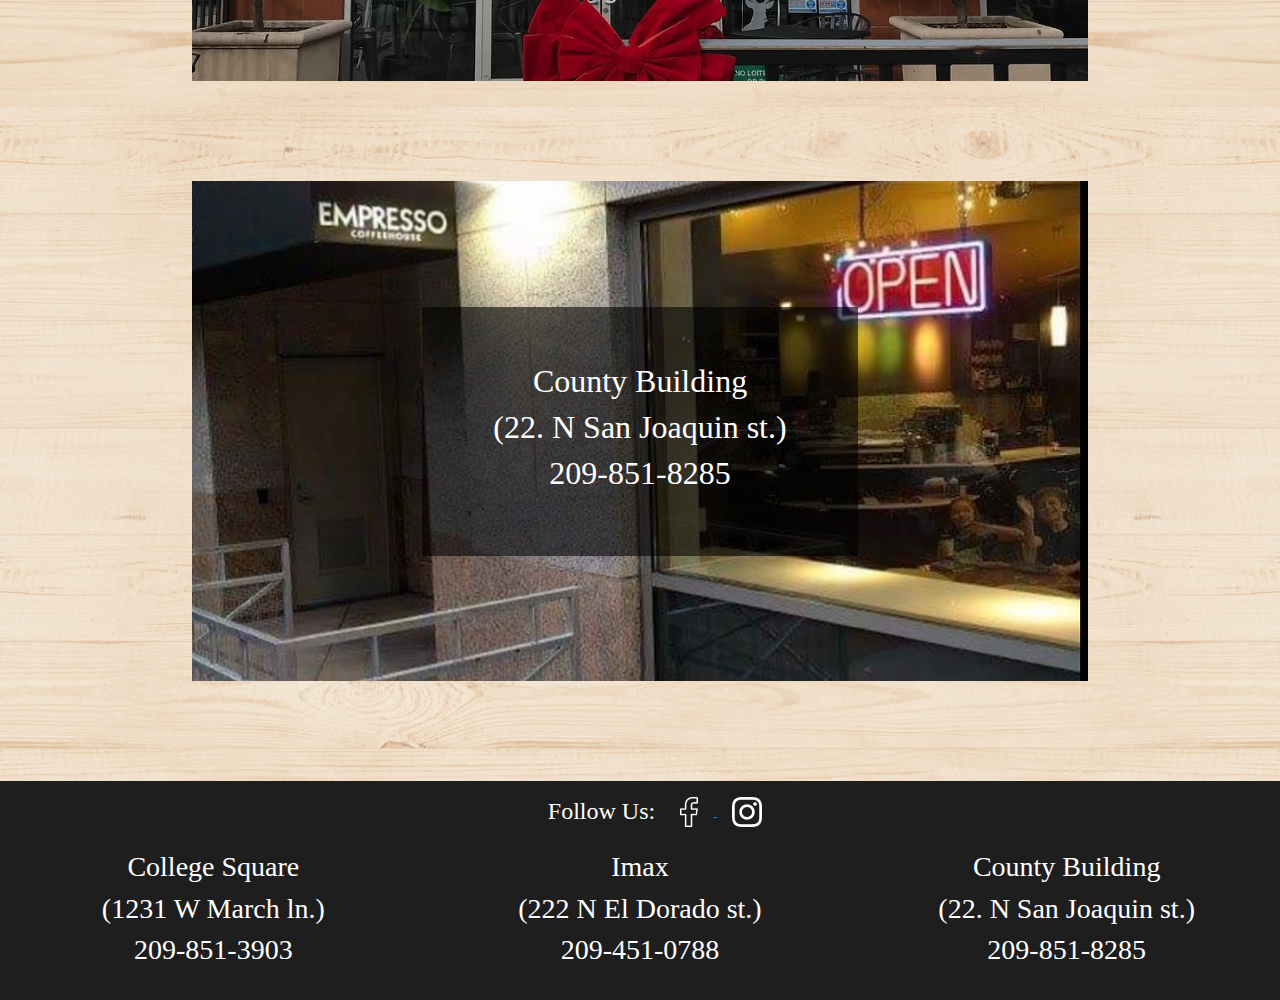
==== commit 475e84e5: "added favicon" ====
--- a/pages/locations.html
+++ b/pages/locations.html
@@ -1,55 +1,54 @@
 <!doctype html>
 <html lang="en">
+  <head>
+    <meta charset="utf-8">
+    <meta name="viewport" content="width=device-width, initial-scale=1">
+    <title>Empresso Coffee House(Business Redesign)</title>
+    <link rel="shortcut icon" href="../assets/favicon.png" type="image/x-icon">
+    <link href="https://cdn.jsdelivr.net/npm/bootstrap@5.3.3/dist/css/bootstrap.min.css" rel="stylesheet" integrity="sha384-QWTKZyjpPEjISv5WaRU9OFeRpok6YctnYmDr5pNlyT2bRjXh0JMhjY6hW+ALEwIH" crossorigin="anonymous">
+    <link rel="stylesheet" href="../styles/location-style.css">
+    <link rel="stylesheet" href="../styles/style.css">
+  </head>
 
-<head>
-  <meta charset="utf-8">
-  <meta name="viewport" content="width=device-width, initial-scale=1">
-  <title>Empresso Coffee House(Business Redesign)</title>
-  <link href="https://cdn.jsdelivr.net/npm/bootstrap@5.3.3/dist/css/bootstrap.min.css" rel="stylesheet"
-    integrity="sha384-QWTKZyjpPEjISv5WaRU9OFeRpok6YctnYmDr5pNlyT2bRjXh0JMhjY6hW+ALEwIH" crossorigin="anonymous">
-  <link rel="stylesheet" href="../styles/location-style.css">
-  <link rel="stylesheet" href="../styles/style.css">
-</head>
-
-<body>
-
+  <body>
+  
   <!--Navbar start-->
   <nav class="navbar navbar-expand-lg" data-bs-theme="dark">
     <div class="container-fluid">
-      <a class="navbar-brand d-lg-none nav-image-container">
-        <img class=" nav-image" src="../assets/empressoNavLogo.png" alt="Cafe Logo" />
-      </a>
-      <button class="navbar-toggler" type="button" data-bs-toggle="collapse" data-bs-target="#navbarNav"
-        aria-controls="navbarNav" aria-expanded="false" aria-label="Toggle navigation">
-        <span class="navbar-toggler-icon"></span>
-      </button>
-      <div class="collapse navbar-collapse" id="navbarNav">
-        <ul class="navbar-nav mx-auto navColor">
-          <li class="nav-item text-navbar">
-            <a href="../index.html">Home</a>
-          </li>
-          <li class="nav-item text-navbar">
-            <a href="../pages/locations.html">Location</a>
-          </li>
-          <li class="nav-item text-navbar">
-            <a href="../pages/menu.html">Menu</a>
-          </li>
-          <a class="d-none d-lg-block nav-image-container">
+        <a class="navbar-brand d-lg-none nav-image-container">
             <img class=" nav-image" src="../assets/empressoNavLogo.png" alt="Cafe Logo" />
-          </a>
-          <li class="nav-item text-navbar">
-            <a href="https://empresso-coffee-college-square.square.site/" target="_blank">Pick-Up</a>
-          </li>
-          <li class="nav-item text-navbar">
-            <a href="https://order.online/online-ordering/business/~341841?delivery=true" target="_blank">Delivery</a>
-          </li>
-          <li class="nav-item text-navbar">
-            <a href="https://www.empressocoffee.com/collections/all" target="_blank">Merchandise</a>
-          </li>
-        </ul>
-      </div>
+        </a>
+        <button class="navbar-toggler" type="button" data-bs-toggle="collapse" data-bs-target="#navbarNav"
+            aria-controls="navbarNav" aria-expanded="false" aria-label="Toggle navigation">
+            <span class="navbar-toggler-icon"></span>
+        </button>
+        <div class="collapse navbar-collapse" id="navbarNav">
+            <ul class="navbar-nav mx-auto navColor">
+                <li class="nav-item text-navbar">
+                    <a href="../index.html">Home</a>
+                </li>
+                <li class="nav-item text-navbar">
+                    <a href="../pages/locations.html">Location</a>
+                </li>
+                <li class="nav-item text-navbar">
+                    <a href="../pages/menu.html">Menu</a>
+                </li>
+                <a class="d-none d-lg-block nav-image-container">
+                    <img class=" nav-image" src="../assets/empressoNavLogo.png" alt="Cafe Logo" />
+                </a>
+                <li class="nav-item text-navbar">
+                    <a href="https://empresso-coffee-college-square.square.site/" target="_blank" >Pick-Up</a>
+                </li>
+                <li class="nav-item text-navbar">
+                    <a href="https://order.online/online-ordering/business/~341841?delivery=true" target="_blank">Delivery</a>
+                </li>
+                <li class="nav-item text-navbar">
+                    <a href="https://www.empressocoffee.com/collections/all" target="_blank">Merchandise</a>
+                </li>
+            </ul>
+        </div>
     </div>
-  </nav>
+</nav>
   <!--Navbar end-->
 
   <!--Under Nav Image Start-->
@@ -63,7 +62,7 @@
   </div>
   <!--Under Nav Image End-->
 
-  <!--Section Title start-->
+<!--Section Title start-->
   <div class="container-fluid section-title">
     <div class="row d-flex justify-content-center">
       <div class="col-4 d-flex justify-content-center">
@@ -71,84 +70,74 @@
       </div>
     </div>
   </div>
-  <!--Section Title end-->
+   <!--Section Title end-->
 
   <!--Locations start-->
-  <div class="container location-one location-margin">
-    <div class="row address">
-      <div class="col location-text">
-        <h2>College Square</h2>
-        <h2>(1231 W March ln.)</h2>
-        <h2>209-851-3903</h2>
+    <div class="container location-one location-margin">
+      <div class="row address">
+        <div class="col location-text">
+          <h2>College Square</h2>
+          <h2>(1231 W March ln.)</h2>
+          <h2>209-851-3903</h2>
+        </div>
       </div>
     </div>
-  </div>
 
-  <div class="container location-two location-margin">
-    <div class="row address">
-      <div class="col location-text">
-        <h2>Imax</h2>
-        <h2>(222 N El Dorado st.)</h2>
-        <h2>209-451-0788</h2>
+    <div class="container location-two location-margin">
+      <div class="row address">
+        <div class="col location-text">
+          <h2>Imax</h2>
+          <h2>(222 N El Dorado st.)</h2>
+          <h2>209-451-0788</h2>
+        </div>
       </div>
     </div>
-  </div>
 
-  <div class="container location-three location-margin">
-    <div class="row address">
-      <div class="col location-text">
-        <h2>County Building</h2>
-        <h2>(22. N San Joaquin st.)</h2>
-        <h2>209-851-8285</h2>
+    <div class="container location-three location-margin">
+      <div class="row address">
+        <div class="col location-text">
+          <h2>County Building</h2>
+          <h2>(22. N San Joaquin st.)</h2>
+          <h2>209-851-8285</h2>
+        </div>
       </div>
     </div>
-  </div>
 
   <!--Locations end-->
-
+  
   <!--footer start-->
-  <div class="container-fluid main-footer footer-color footer-text">
-    <div class="row hide-footer-one">
-      <div class="col follow-content mt-3">
-        <h4 class="follow-centering">Follow Us:</h4>
-        <a href="#"><img class="icon-margin" src="../assets/Facebook.png" alt="FaceBook Logo"> </a>
-        <a href="#"><img class="icon-margin2" src="../assets/Instagram.png" alt="Instagram Logo"></a>
+    <div class="container-fluid main-footer footer-color footer-text">
+      <div class="row">
+        <div class="col follow-content mt-3">
+          <h4 class="follow-centering">Follow Us:</h4>
+          <div class="footer-shift">
+          <a href="#"><img class="icon-margin" src="../assets/Facebook.png" alt="FaceBook Logo"> </a>
+          
+          <a href="#"><img class="icon-margin2" src="../assets/Instagram.png" alt="Instagram Logo"></a>
+        </div>
+        </div>
+      </div>
+      <div class="row mt-3 text-center">
+        <div class="col-12 col-md-4 footer-margin">
+          <h3>College Square</h3>
+          <h3>(1231 W March ln.)</h3>
+          <h3>209-851-3903</h3>
+        </div>
+        <div class="col-12 col-md-4 footer-margin">
+          <h3>Imax</h3>
+          <h3>(222 N El Dorado st.)</h3>
+          <h3>209-451-0788</h3>
+        </div>
+        <div class="col-12 col-md-4 footer-margin">
+          <h3>County Building</h3>
+          <h3>(22. N San Joaquin st.)</h3>
+          <h3>209-851-8285</h3>
+        </div>
       </div>
     </div>
-    <div class="row hide-footer-two">
-      <div class="col">
-        <h4 class="text-center">Follow Us:</h4>
-      </div>
-    </div>
-    <div class="row d-flex justify-content-center mt-3">
-      <div class="col hide-footer-two">
-        <a href="#"><img class="icon-margin" src="../assets/Facebook.png" alt="FaceBook Logo"> </a>
-      <a href="#"><img class="icon-margin2" src="../assets/Instagram.png" alt="Instagram Logo"></a>
-      </div>
-    </div>
-    <div class="row mt-3 text-center">
-      <div class="col-12 col-md-4 footer-margin">
-        <h3>College Square</h3>
-        <h3>(1231 W March ln.)</h3>
-        <h3>209-851-3903</h3>
-      </div>
-      <div class="col-12 col-md-4 footer-margin">
-        <h3>Imax</h3>
-        <h3>(222 N El Dorado st.)</h3>
-        <h3>209-451-0788</h3>
-      </div>
-      <div class="col-12 col-md-4 footer-margin">
-        <h3>County Building</h3>
-        <h3>(22. N San Joaquin st.)</h3>
-        <h3>209-851-8285</h3>
-      </div>
-    </div>
-  </div>
   <!--footer end-->
+  
+    <script src="https://cdn.jsdelivr.net/npm/bootstrap@5.3.3/dist/js/bootstrap.bundle.min.js" integrity="sha384-YvpcrYf0tY3lHB60NNkmXc5s9fDVZLESaAA55NDzOxhy9GkcIdslK1eN7N6jIeHz" crossorigin="anonymous"></script>
+  </body>
 
-  <script src="https://cdn.jsdelivr.net/npm/bootstrap@5.3.3/dist/js/bootstrap.bundle.min.js"
-    integrity="sha384-YvpcrYf0tY3lHB60NNkmXc5s9fDVZLESaAA55NDzOxhy9GkcIdslK1eN7N6jIeHz"
-    crossorigin="anonymous"></script>
-</body>
-
-</html>+  </html>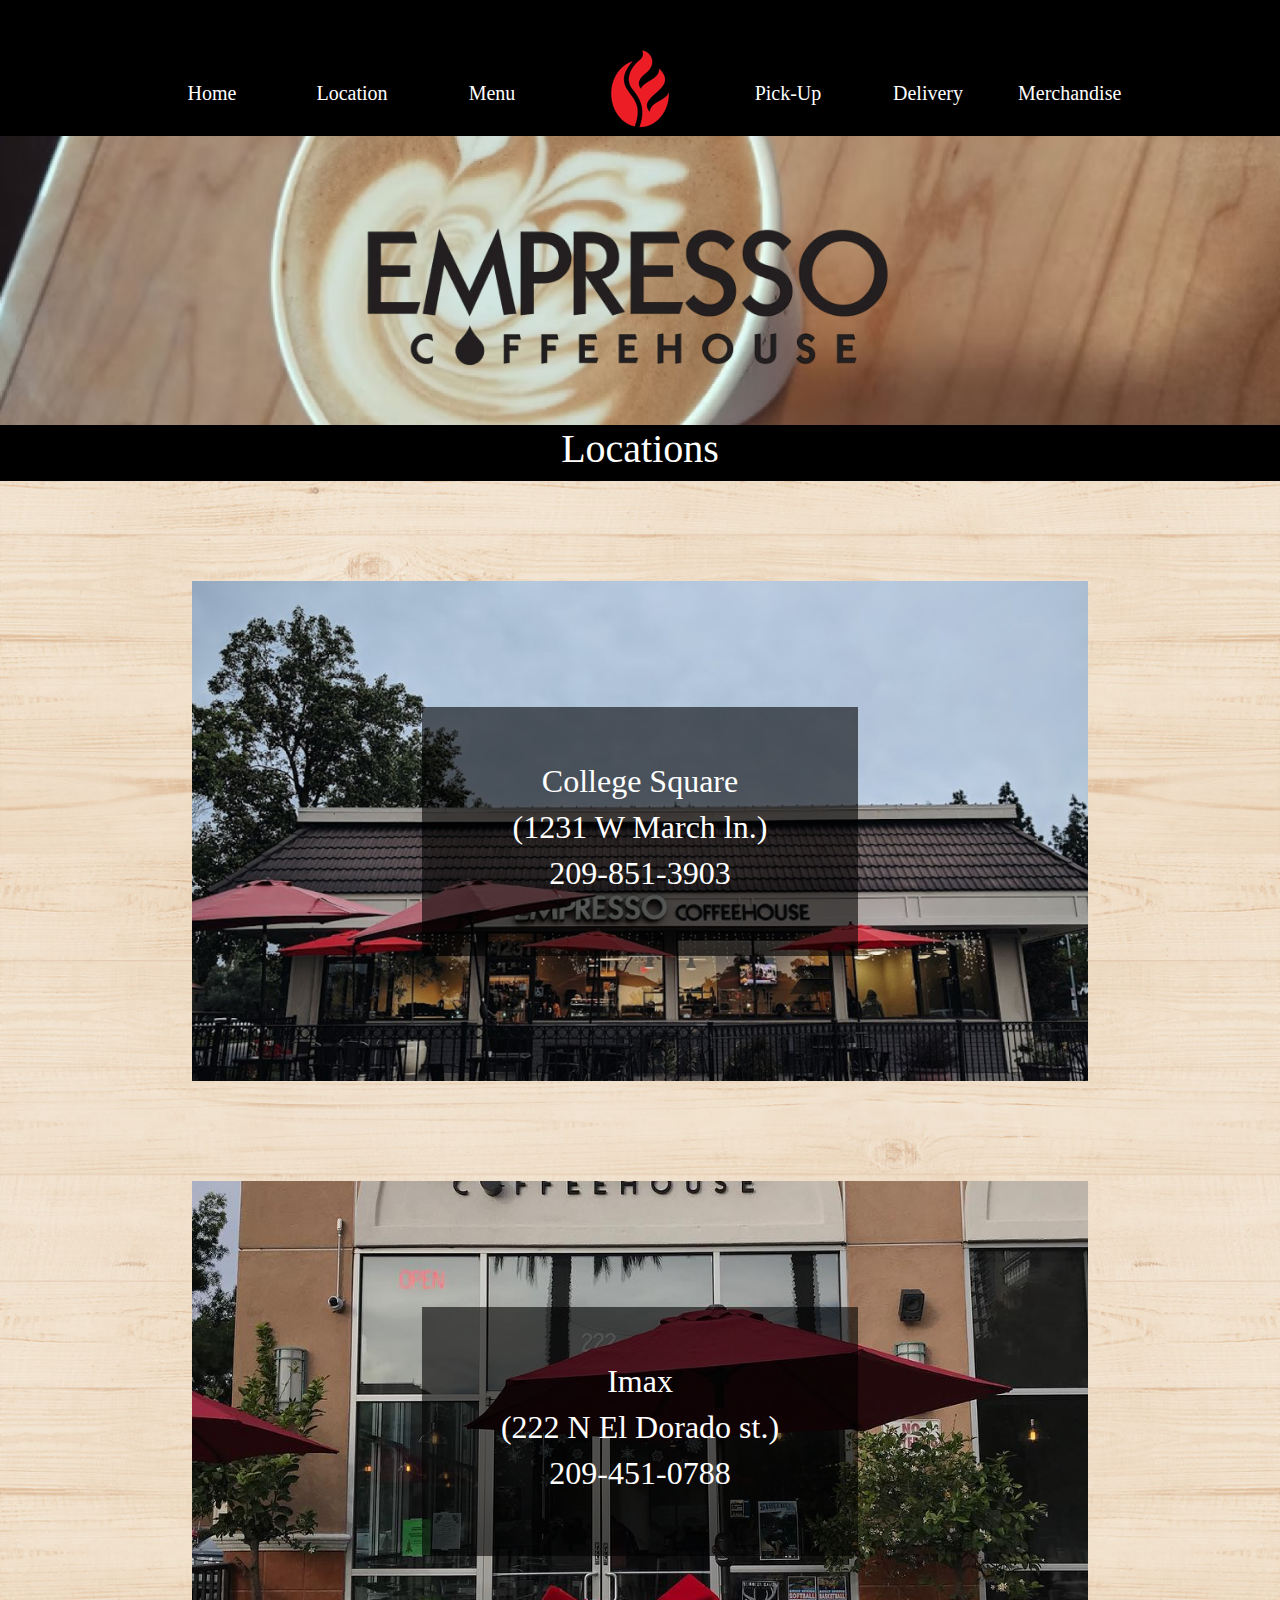
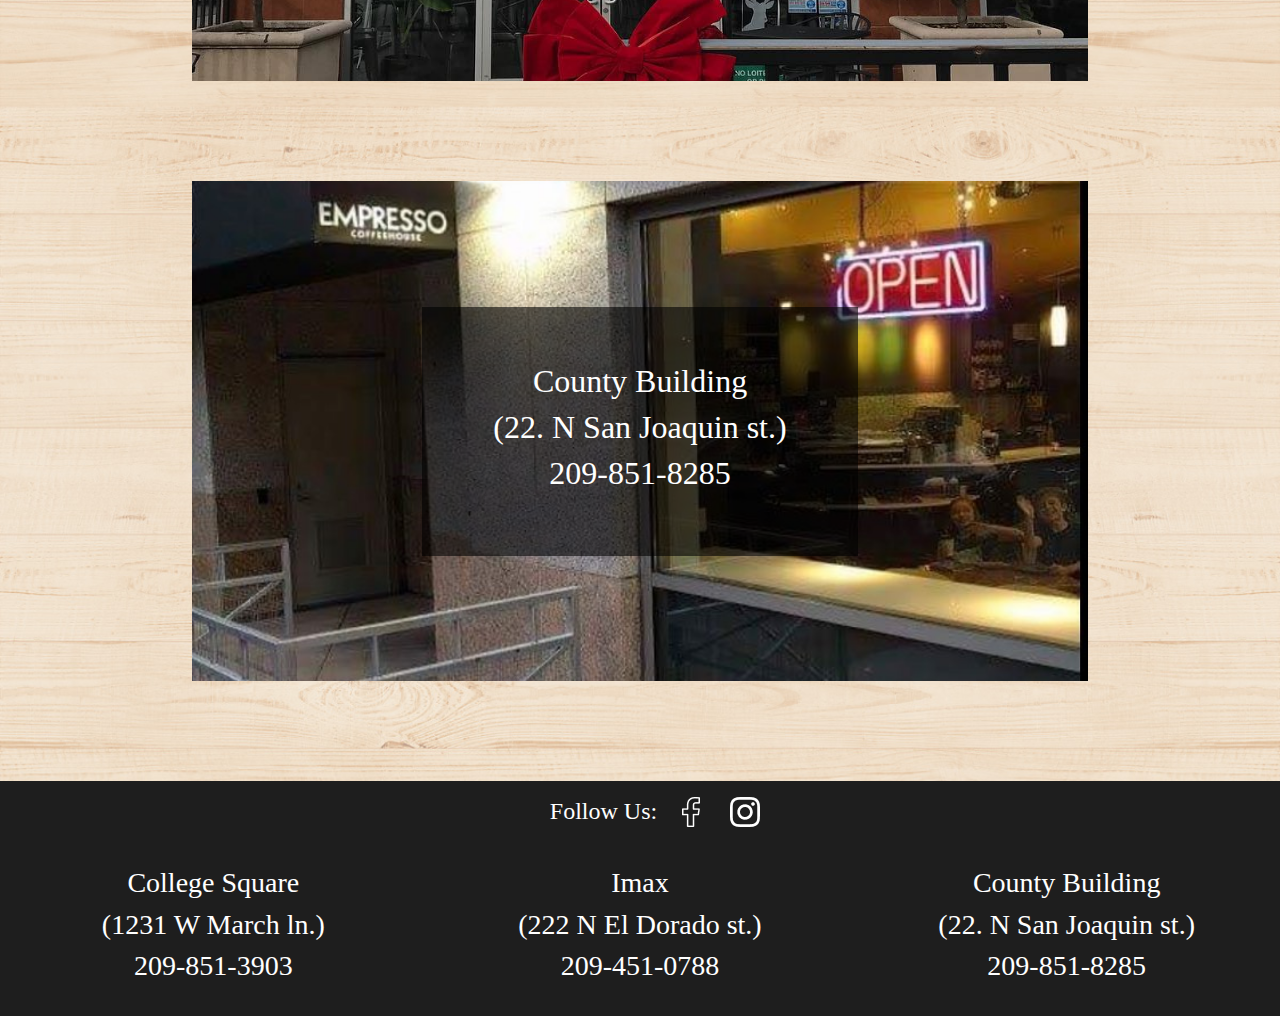
==== commit c3d77136: "Footer Complete" ====
--- a/pages/locations.html
+++ b/pages/locations.html
@@ -1,54 +1,55 @@
 <!doctype html>
 <html lang="en">
-  <head>
-    <meta charset="utf-8">
-    <meta name="viewport" content="width=device-width, initial-scale=1">
-    <title>Empresso Coffee House(Business Redesign)</title>
-    <link rel="shortcut icon" href="../assets/favicon.png" type="image/x-icon">
-    <link href="https://cdn.jsdelivr.net/npm/bootstrap@5.3.3/dist/css/bootstrap.min.css" rel="stylesheet" integrity="sha384-QWTKZyjpPEjISv5WaRU9OFeRpok6YctnYmDr5pNlyT2bRjXh0JMhjY6hW+ALEwIH" crossorigin="anonymous">
-    <link rel="stylesheet" href="../styles/location-style.css">
-    <link rel="stylesheet" href="../styles/style.css">
-  </head>
 
-  <body>
-  
+<head>
+  <meta charset="utf-8">
+  <meta name="viewport" content="width=device-width, initial-scale=1">
+  <title>Empresso Coffee House(Business Redesign)</title>
+  <link href="https://cdn.jsdelivr.net/npm/bootstrap@5.3.3/dist/css/bootstrap.min.css" rel="stylesheet"
+    integrity="sha384-QWTKZyjpPEjISv5WaRU9OFeRpok6YctnYmDr5pNlyT2bRjXh0JMhjY6hW+ALEwIH" crossorigin="anonymous">
+  <link rel="stylesheet" href="../styles/location-style.css">
+  <link rel="stylesheet" href="../styles/style.css">
+</head>
+
+<body>
+
   <!--Navbar start-->
   <nav class="navbar navbar-expand-lg" data-bs-theme="dark">
     <div class="container-fluid">
-        <a class="navbar-brand d-lg-none nav-image-container">
+      <a class="navbar-brand d-lg-none nav-image-container">
+        <img class=" nav-image" src="../assets/empressoNavLogo.png" alt="Cafe Logo" />
+      </a>
+      <button class="navbar-toggler" type="button" data-bs-toggle="collapse" data-bs-target="#navbarNav"
+        aria-controls="navbarNav" aria-expanded="false" aria-label="Toggle navigation">
+        <span class="navbar-toggler-icon"></span>
+      </button>
+      <div class="collapse navbar-collapse" id="navbarNav">
+        <ul class="navbar-nav mx-auto navColor">
+          <li class="nav-item text-navbar">
+            <a href="../index.html">Home</a>
+          </li>
+          <li class="nav-item text-navbar">
+            <a href="../pages/locations.html">Location</a>
+          </li>
+          <li class="nav-item text-navbar">
+            <a href="../pages/menu.html">Menu</a>
+          </li>
+          <a class="d-none d-lg-block nav-image-container">
             <img class=" nav-image" src="../assets/empressoNavLogo.png" alt="Cafe Logo" />
-        </a>
-        <button class="navbar-toggler" type="button" data-bs-toggle="collapse" data-bs-target="#navbarNav"
-            aria-controls="navbarNav" aria-expanded="false" aria-label="Toggle navigation">
-            <span class="navbar-toggler-icon"></span>
-        </button>
-        <div class="collapse navbar-collapse" id="navbarNav">
-            <ul class="navbar-nav mx-auto navColor">
-                <li class="nav-item text-navbar">
-                    <a href="../index.html">Home</a>
-                </li>
-                <li class="nav-item text-navbar">
-                    <a href="../pages/locations.html">Location</a>
-                </li>
-                <li class="nav-item text-navbar">
-                    <a href="../pages/menu.html">Menu</a>
-                </li>
-                <a class="d-none d-lg-block nav-image-container">
-                    <img class=" nav-image" src="../assets/empressoNavLogo.png" alt="Cafe Logo" />
-                </a>
-                <li class="nav-item text-navbar">
-                    <a href="https://empresso-coffee-college-square.square.site/" target="_blank" >Pick-Up</a>
-                </li>
-                <li class="nav-item text-navbar">
-                    <a href="https://order.online/online-ordering/business/~341841?delivery=true" target="_blank">Delivery</a>
-                </li>
-                <li class="nav-item text-navbar">
-                    <a href="https://www.empressocoffee.com/collections/all" target="_blank">Merchandise</a>
-                </li>
-            </ul>
-        </div>
+          </a>
+          <li class="nav-item text-navbar">
+            <a href="https://empresso-coffee-college-square.square.site/" target="_blank">Pick-Up</a>
+          </li>
+          <li class="nav-item text-navbar">
+            <a href="https://order.online/online-ordering/business/~341841?delivery=true" target="_blank">Delivery</a>
+          </li>
+          <li class="nav-item text-navbar">
+            <a href="https://www.empressocoffee.com/collections/all" target="_blank">Merchandise</a>
+          </li>
+        </ul>
+      </div>
     </div>
-</nav>
+  </nav>
   <!--Navbar end-->
 
   <!--Under Nav Image Start-->
@@ -62,7 +63,7 @@
   </div>
   <!--Under Nav Image End-->
 
-<!--Section Title start-->
+  <!--Section Title start-->
   <div class="container-fluid section-title">
     <div class="row d-flex justify-content-center">
       <div class="col-4 d-flex justify-content-center">
@@ -70,74 +71,84 @@
       </div>
     </div>
   </div>
-   <!--Section Title end-->
+  <!--Section Title end-->
 
   <!--Locations start-->
-    <div class="container location-one location-margin">
-      <div class="row address">
-        <div class="col location-text">
-          <h2>College Square</h2>
-          <h2>(1231 W March ln.)</h2>
-          <h2>209-851-3903</h2>
-        </div>
+  <div class="container location-one location-margin">
+    <div class="row address">
+      <div class="col location-text">
+        <h2>College Square</h2>
+        <h2>(1231 W March ln.)</h2>
+        <h2>209-851-3903</h2>
       </div>
     </div>
+  </div>
 
-    <div class="container location-two location-margin">
-      <div class="row address">
-        <div class="col location-text">
-          <h2>Imax</h2>
-          <h2>(222 N El Dorado st.)</h2>
-          <h2>209-451-0788</h2>
-        </div>
+  <div class="container location-two location-margin">
+    <div class="row address">
+      <div class="col location-text">
+        <h2>Imax</h2>
+        <h2>(222 N El Dorado st.)</h2>
+        <h2>209-451-0788</h2>
       </div>
     </div>
+  </div>
 
-    <div class="container location-three location-margin">
-      <div class="row address">
-        <div class="col location-text">
-          <h2>County Building</h2>
-          <h2>(22. N San Joaquin st.)</h2>
-          <h2>209-851-8285</h2>
-        </div>
+  <div class="container location-three location-margin">
+    <div class="row address">
+      <div class="col location-text">
+        <h2>County Building</h2>
+        <h2>(22. N San Joaquin st.)</h2>
+        <h2>209-851-8285</h2>
       </div>
     </div>
+  </div>
 
   <!--Locations end-->
-  
+
   <!--footer start-->
-    <div class="container-fluid main-footer footer-color footer-text">
-      <div class="row">
-        <div class="col follow-content mt-3">
-          <h4 class="follow-centering">Follow Us:</h4>
-          <div class="footer-shift">
-          <a href="#"><img class="icon-margin" src="../assets/Facebook.png" alt="FaceBook Logo"> </a>
-          
-          <a href="#"><img class="icon-margin2" src="../assets/Instagram.png" alt="Instagram Logo"></a>
-        </div>
-        </div>
-      </div>
-      <div class="row mt-3 text-center">
-        <div class="col-12 col-md-4 footer-margin">
-          <h3>College Square</h3>
-          <h3>(1231 W March ln.)</h3>
-          <h3>209-851-3903</h3>
-        </div>
-        <div class="col-12 col-md-4 footer-margin">
-          <h3>Imax</h3>
-          <h3>(222 N El Dorado st.)</h3>
-          <h3>209-451-0788</h3>
-        </div>
-        <div class="col-12 col-md-4 footer-margin">
-          <h3>County Building</h3>
-          <h3>(22. N San Joaquin st.)</h3>
-          <h3>209-851-8285</h3>
-        </div>
+  <div class="container-fluid main-footer footer-color footer-text">
+    <div class="row hide-footer-one">
+      <div class="col follow-content mt-3">
+        <h4 class="follow-centering">Follow Us:</h4>
+        <a href="#"><img class="icon-margin" src="../assets/Facebook.png" alt="FaceBook Logo"> </a>
+        <a href="#"><img class="icon-margin2" src="../assets/Instagram.png" alt="Instagram Logo"></a>
       </div>
     </div>
+    <div class="row hide-footer-two">
+      <div class="col margin-hidden">
+        <h4 class="text-center">Follow Us:</h4>
+      </div>
+    </div>
+    <div class="row d-flex justify-content-center mt-3">
+      <div class="col hide-footer-two">
+        <a href="#"><img class="icon-margin" src="../assets/Facebook.png" alt="FaceBook Logo"> </a>
+      <a href="#"><img class="icon-margin2" src="../assets/Instagram.png" alt="Instagram Logo"></a>
+      </div>
+    </div>
+    <div class="row mt-3 text-center">
+      <div class="col-12 col-md-4 footer-margin">
+        <h3>College Square</h3>
+        <h3>(1231 W March ln.)</h3>
+        <h3>209-851-3903</h3>
+      </div>
+      <div class="col-12 col-md-4 footer-margin">
+        <h3>Imax</h3>
+        <h3>(222 N El Dorado st.)</h3>
+        <h3>209-451-0788</h3>
+      </div>
+      <div class="col-12 col-md-4 footer-margin">
+        <h3>County Building</h3>
+        <h3>(22. N San Joaquin st.)</h3>
+        <h3>209-851-8285</h3>
+      </div>
+    </div>
+  </div>
   <!--footer end-->
-  
-    <script src="https://cdn.jsdelivr.net/npm/bootstrap@5.3.3/dist/js/bootstrap.bundle.min.js" integrity="sha384-YvpcrYf0tY3lHB60NNkmXc5s9fDVZLESaAA55NDzOxhy9GkcIdslK1eN7N6jIeHz" crossorigin="anonymous"></script>
-  </body>
 
-  </html>+  <script src="https://cdn.jsdelivr.net/npm/bootstrap@5.3.3/dist/js/bootstrap.bundle.min.js"
+    integrity="sha384-YvpcrYf0tY3lHB60NNkmXc5s9fDVZLESaAA55NDzOxhy9GkcIdslK1eN7N6jIeHz"
+    crossorigin="anonymous"></script>
+</body>
+
+</html>--- a/styles/style.css
+++ b/styles/style.css
@@ -212,15 +212,15 @@
 
     .icon-margin {
         margin-left: 0px;
-        margin-right: 25px;
+        margin-right: 27.5px;
     }
     
     .icon-margin2 {
-        margin-left: 25px;
-    }
-
-    .new-margin{
-        margin-top: 30px;
+        margin-left: 27.5px;
+    }
+
+    .margin-hidden{
+        padding-top: 50px;
     }
 }
 
